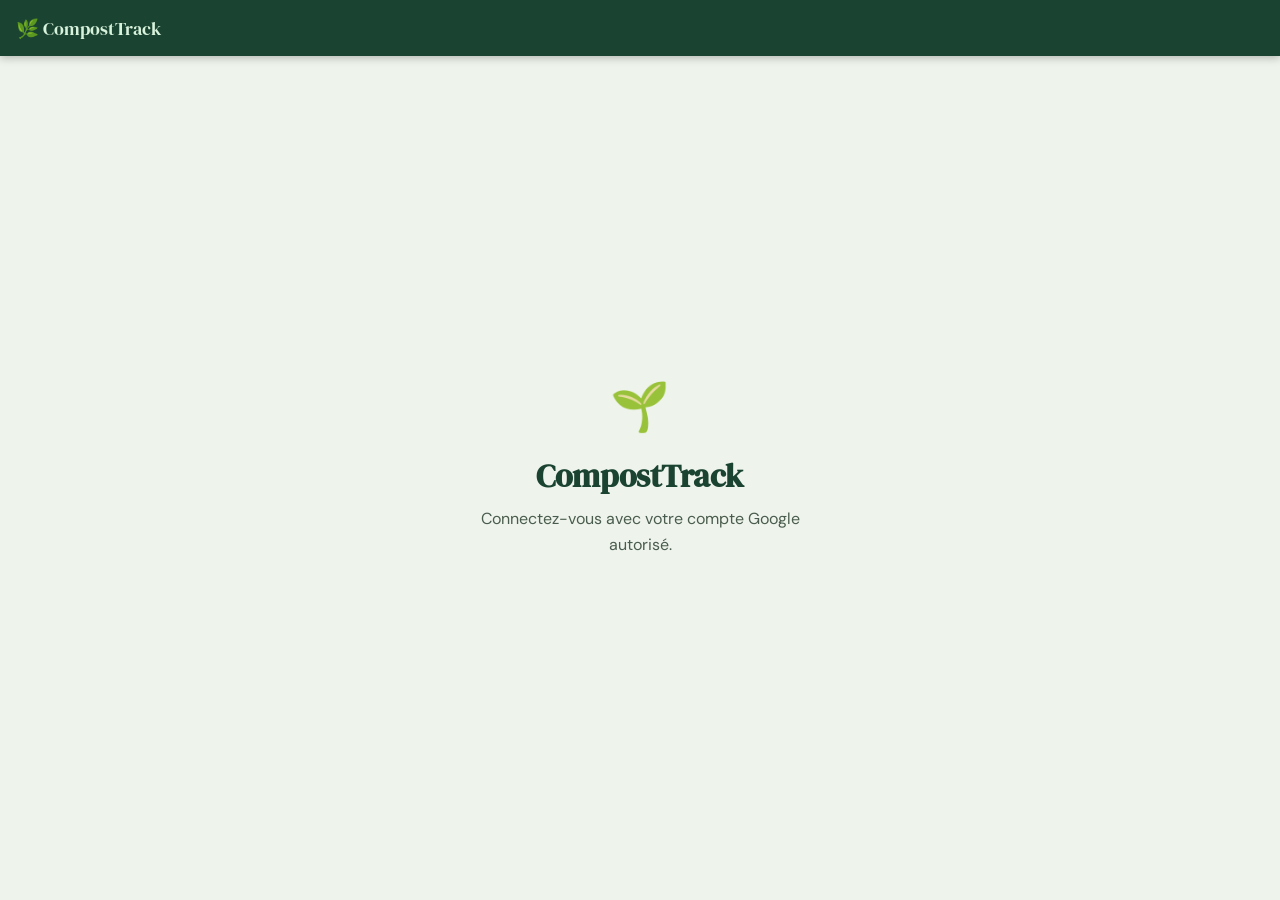
==== index.html @ 3b434475 "Add files via upload" ====
<!DOCTYPE html>
<html lang="fr">
<head>
  <meta charset="UTF-8">
  <meta name="viewport" content="width=device-width, initial-scale=1.0">
  <title>CompostTrack — Carte & Bacs</title>
  <meta name="description" content="Gestion des bacs de compostage — carte interactive">
  <meta name="theme-color" content="#1b4332">
  <link rel="preconnect" href="https://fonts.googleapis.com">
  <link href="https://fonts.googleapis.com/css2?family=DM+Sans:wght@400;600;700&family=DM+Serif+Display&display=swap" rel="stylesheet">
  <link rel="stylesheet" href="https://unpkg.com/leaflet@1.9.4/dist/leaflet.css">
  <link rel="stylesheet" href="css/style.css">
</head>
<body>

<!-- ═══════════════ HEADER ═══════════════════════════════════════════════════ -->
<header class="header">
  <div class="header__logo">🌿 CompostTrack</div>
  <nav class="header__nav" id="main-nav" style="display:none">
    <a href="index.html" class="active">Carte & Bacs</a>
    <a href="stats.html">Statistiques</a>
  </nav>
  <div id="auth-login" style="display:flex">
    <div id="google-signin-btn"></div>
  </div>
  <div id="auth-user" style="display:none" class="header__user">
    <img id="user-avatar" class="header__avatar" src="" alt="Avatar" style="display:none">
    <span id="user-name" class="header__username"></span>
    <button class="header__logout" onclick="Auth.logout()">Déconnexion</button>
  </div>
</header>

<!-- Écran de connexion -->
<div id="auth-screen" class="auth-screen">
  <div class="auth-screen__icon">🌱</div>
  <h1 class="auth-screen__title">CompostTrack</h1>
  <p class="auth-screen__subtitle">Connectez-vous avec votre compte Google autorisé.</p>
  <div id="google-signin-btn-center" style="margin-top:1.5rem"></div>
</div>

<!-- Contenu principal -->
<div id="app-content" style="display:none">

<!-- ═══════════════ CARTE ════════════════════════════════════════════════════ -->
<div class="relative">
  <div id="map" role="main" aria-label="Carte des bacs de compostage"></div>

  <!-- Boutons flottants superposés à la carte -->
  <div class="map-controls">
    <button class="map-btn map-btn--primary" onclick="Forms.openAddBacForm()">+ Nouveau bac</button>
    <button class="map-btn" onclick="Forms.openReleveForm(null)">📋 Relevé</button>
  </div>
</div>

<!-- ═══════════════ TABLEAU ══════════════════════════════════════════════════ -->
<section class="main-section">
  <div class="section-header">
    <h2 class="section-title">📦 Tous les bacs</h2>
    <div class="section-actions">
      <input type="search" class="table-filter__input" placeholder="🔍 Filtrer…"
             aria-label="Filtrer le tableau" oninput="TableModule.setFiltre(this.value)">
      <!-- Bouton export Excel -->
      <button class="btn btn--export" onclick="ExportModule.openExportModal()">
        📥 Exporter Excel
      </button>
    </div>
  </div>

  <div class="table-wrapper">
    <table class="table" role="grid" aria-label="Tableau des bacs de compostage">
      <thead id="table-head"></thead>
      <tbody id="table-body">
        <tr><td colspan="13" class="table__loading"><span class="spinner"></span> Chargement…</td></tr>
      </tbody>
    </table>
  </div>
</section>


<!-- ═══════════════ MODALE — Nouveau / Modifier bac ══════════════════════════ -->
<div id="modal-bac" class="modal" role="dialog" aria-modal="true" aria-labelledby="modal-bac-title">
  <div class="modal__box">
    <div class="modal__header">
      <h2 class="modal__title" id="modal-bac-title">Nouveau bac</h2>
      <button class="modal__close" data-close-modal="modal-bac" aria-label="Fermer">×</button>
    </div>
    <form id="form-bac" novalidate>
      <div class="form__group">
        <label class="form__label" for="bac-nom">Nom du site de compostage *</label>
        <input type="text" id="bac-nom" name="nom" class="form__input" placeholder="Ex : Jardin des Lilas" required>
      </div>
      <div class="form__group">
        <label class="form__label">Coordonnées GPS *</label>
        <div class="form__row">
          <input type="number" name="lat" class="form__input" placeholder="Latitude"  step="0.000001" required>
          <input type="number" name="lng" class="form__input" placeholder="Longitude" step="0.000001" required>
        </div>
        <button type="button" id="btn-gps" class="btn btn--secondary" style="margin-top:.5rem;width:100%">
          📍 Utiliser ma position
        </button>
      </div>
      <div class="form__actions">
        <button type="button" class="btn btn--secondary" data-close-modal="modal-bac">Annuler</button>
        <button type="submit" class="btn btn--primary">Enregistrer</button>
      </div>
    </form>
  </div>
</div>


<!-- ═══════════════ MODALE — Nouveau relevé ══════════════════════════════════ -->
<div id="modal-releve" class="modal" role="dialog" aria-modal="true" aria-labelledby="modal-releve-title">
  <div class="modal__box">
    <div class="modal__header">
      <h2 class="modal__title" id="modal-releve-title">Nouveau relevé</h2>
      <button class="modal__close" data-close-modal="modal-releve" aria-label="Fermer">×</button>
    </div>
    <form id="form-releve" novalidate>

      <div class="form__group">
        <label class="form__label" for="releve-date">Date *</label>
        <input type="date" id="releve-date" name="releve-date" class="form__input" required>
      </div>

      <div class="form__group">
        <label class="form__label" for="releve-bac">Site de compostage *</label>
        <select id="releve-bac" name="releve-bac" class="form__select" required></select>
      </div>

      <div class="form__row">
        <div class="form__group">
          <label class="form__label" for="releve-agent">Agent *</label>
          <select id="releve-agent" name="releve-agent" class="form__select" required></select>
        </div>
        <div class="form__group">
          <label class="form__label" for="releve-type">Type de relevé *</label>
          <select id="releve-type" name="releve-type" class="form__select" required></select>
        </div>
      </div>

      <div class="form__group">
        <label class="form__label" for="releve-temp">Température (°C)</label>
        <input type="number" id="releve-temp" name="releve-temp" class="form__input"
               placeholder="Ex : 42" min="-10" max="85" step="0.1">
      </div>

      <div class="form__group">
        <label class="form__label">Hauteur bac d'apport</label>
        <div class="range-wrapper">
          <input type="range" id="releve-apport" name="releve-apport" class="form__range"
                 min="0" max="100" step="10" value="50"
                 oninput="document.getElementById('val-apport').textContent=this.value+'%'">
          <span class="range-value" id="val-apport">50%</span>
        </div>
      </div>

      <div class="form__group">
        <label class="form__label">Hauteur bac broyat</label>
        <div class="range-wrapper">
          <input type="range" id="releve-broyat" name="releve-broyat" class="form__range"
                 min="0" max="100" step="10" value="50"
                 oninput="document.getElementById('val-broyat').textContent=this.value+'%'">
          <span class="range-value" id="val-broyat">50%</span>
        </div>
      </div>

      <div class="form__row">
        <div class="form__group">
          <label class="form__label" for="releve-hygro">Hygrométrie</label>
          <select id="releve-hygro" name="releve-hygro" class="form__select">
            <option value="">—</option>
            <option>Humide</option>
            <option>Trop humide</option>
            <option>Sec</option>
            <option>Trop sec</option>
          </select>
        </div>
        <div class="form__group">
          <label class="form__label" for="releve-qualite-apports">Qualité des apports</label>
          <select id="releve-qualite-apports" name="releve-qualite-apports" class="form__select">
            <option value="">—</option>
            <option>Très bon</option>
            <option>Bon</option>
            <option>Moyen</option>
            <option>Faible</option>
          </select>
        </div>
      </div>

      <div class="form__group">
        <label class="form__label">Problèmes constatés</label>
        <div id="releve-problemes" class="checkbox-group"></div>
      </div>

      <div class="form__group">
        <label class="form__label">Opérations réalisées</label>
        <div id="releve-operations" class="checkbox-group"></div>
        <input type="text" id="releve-operations-autre" name="releve-operations-autre"
               class="form__input form__input--autre" placeholder="Préciser l'opération…">
      </div>

      <div class="form__group">
        <label class="form__label">Actions à planifier</label>
        <div id="releve-actions-planif" class="checkbox-group"></div>
        <input type="text" id="releve-actions-autre" name="releve-actions-autre"
               class="form__input form__input--autre" placeholder="Préciser l'action…">
      </div>

      <div class="form__group">
        <label class="form__label">Qualité du compostage</label>
        <div class="star-rating" role="group" aria-label="Note de qualité">
          <input type="radio" id="star5" name="releve-etoiles" value="5"><label for="star5" title="5 étoiles">★</label>
          <input type="radio" id="star4" name="releve-etoiles" value="4"><label for="star4" title="4 étoiles">★</label>
          <input type="radio" id="star3" name="releve-etoiles" value="3"><label for="star3" title="3 étoiles">★</label>
          <input type="radio" id="star2" name="releve-etoiles" value="2"><label for="star2" title="2 étoiles">★</label>
          <input type="radio" id="star1" name="releve-etoiles" value="1"><label for="star1" title="1 étoile" >★</label>
        </div>
      </div>

      <div class="form__actions">
        <button type="button" class="btn btn--secondary" data-close-modal="modal-releve">Annuler</button>
        <button type="submit" class="btn btn--primary">Enregistrer le relevé</button>
      </div>
    </form>
  </div>
</div>


<!-- ═══════════════ MODALE — Export Excel ════════════════════════════════════ -->
<div id="modal-export" class="modal" role="dialog" aria-modal="true" aria-labelledby="modal-export-title">
  <div class="modal__box">
    <div class="modal__header">
      <h2 class="modal__title" id="modal-export-title">📥 Exporter les relevés</h2>
      <button class="modal__close" data-close-modal="modal-export" aria-label="Fermer">×</button>
    </div>

    <p class="export-info">
      L'export génère un fichier <strong>.xlsx</strong> téléchargeable directement.
      Il contient toutes les informations du bac, du relevé, les problèmes,
      opérations et la note qualité.
    </p>

    <!-- Filtre dates -->
    <p class="export-section-title">📅 Période</p>
    <div class="form__row" style="margin-bottom:.95rem">
      <div class="form__group">
        <label class="form__label" for="export-date-debut">Du</label>
        <input type="date" id="export-date-debut" class="form__input">
      </div>
      <div class="form__group">
        <label class="form__label" for="export-date-fin">Au</label>
        <input type="date" id="export-date-fin" class="form__input">
      </div>
    </div>

    <!-- Filtre sites -->
    <p class="export-section-title">🏡 Sites à inclure</p>
    <div id="export-sites" class="checkbox-group" style="margin-bottom:1rem">
      <em style="color:var(--texte-doux);font-size:.85rem">Chargement…</em>
    </div>

    <div class="form__actions">
      <button class="btn btn--secondary" data-close-modal="modal-export">Annuler</button>
      <button id="btn-export-go" class="btn btn--export" onclick="ExportModule.runExport()">
        📥 Télécharger Excel
      </button>
    </div>
  </div>
</div>


</div><!-- /#app-content -->

<!-- ═══════════════ SCRIPTS ═══════════════════════════════════════════════════ -->
<!-- Google Identity Services -->
<script src="https://accounts.google.com/gsi/client" async defer></script>
<script src="https://unpkg.com/leaflet@1.9.4/dist/leaflet.js"></script>
<!-- SheetJS pour la génération Excel côté navigateur -->
<script src="https://cdn.sheetjs.com/xlsx-0.20.1/package/dist/xlsx.full.min.js"></script>

<script src="js/config.js"></script>
<script src="js/auth.js"></script>
<script src="js/utils.js"></script>
<script src="js/api.js"></script>
<script src="js/map.js"></script>
<script src="js/table.js"></script>
<script src="js/forms.js"></script>
<script src="js/export.js"></script>

<script>
  /** Point d'entrée — initialisation au chargement de la page */
  window.addEventListener("load", () => {
    Auth.init();

    // Rendu d'un second bouton centré sur l'écran d'accueil
    google.accounts.id.renderButton(
      document.getElementById("google-signin-btn-center"),
      { theme: "filled_green", size: "large", text: "signin_with", locale: "fr" }
    );

    Auth.onLogin(async (user) => {
      // Affiche la nav et masque l'écran de connexion
      document.getElementById("main-nav").style.display = "flex";
      document.getElementById("auth-screen").style.display = "none";

      try {
        MapModule.init();
        await Promise.all([
          MapModule.loadBacs(),
          TableModule.load(),
          Forms.init(),
        ]);
      } catch (err) {
        console.error("Erreur de chargement :", err);
        const tbody = document.getElementById("table-body");
        if (tbody) tbody.innerHTML = `<tr><td colspan="13" class="table__empty">
          ⚠️ Impossible de charger les données. Vérifiez l'URL Apps Script dans js/config.js
        </td></tr>`;
      }
    });
  });
</script>

</body>
</html>
---- css/style.css ----
/**
 * style.css — Feuille de style principale CompostTrack
 * ======================================================
 * Design : Utilitaire naturel — tons verts/terre, lisible sur terrain.
 * Approche : Mobile-first. Variables CSS. Composants réutilisables.
 * Police : DM Sans (corps) + DM Serif Display (titres)
 */

/* ── Variables ─────────────────────────────────────────────────────────────── */
:root {
  --vert-fonce:   #1b4332;
  --vert:         #2d6a4f;
  --vert-clair:   #52b788;
  --vert-pale:    #d8f3dc;
  --vert-fond:    #eef4ec;
  --terre:        #6b4226;
  --orange:       #e07b39;
  --bleu:         #3a7abf;
  --fond:         #f7f6f2;
  --blanc:        #ffffff;
  --texte:        #1c2b1e;
  --texte-doux:   #4a5c4d;
  --bord:         #cdd5c1;
  --danger:       #c0392b;

  --r:   8px;
  --rl:  14px;
  --sh:  0 2px 10px rgba(27,67,50,.10);
  --shl: 0 6px 24px rgba(27,67,50,.14);
  --tr:  180ms ease;

  --font-body:  'DM Sans', system-ui, sans-serif;
  --font-titre: 'DM Serif Display', Georgia, serif;
  --header-h:   56px;
}

/* ── Reset ──────────────────────────────────────────────────────────────────── */
*, *::before, *::after { box-sizing: border-box; margin: 0; padding: 0; }
html { font-size: 16px; -webkit-text-size-adjust: 100%; }
body { font-family: var(--font-body); color: var(--texte); background: var(--fond); min-height: 100vh; }
a    { color: var(--vert); text-decoration: none; }
button { cursor: pointer; font-family: inherit; }

/* ── Header ─────────────────────────────────────────────────────────────────── */
.header {
  position: sticky; top: 0; z-index: 1000;
  background: var(--vert-fonce); color: var(--blanc);
  height: var(--header-h);
  display: flex; align-items: center; justify-content: space-between;
  padding: 0 1rem;
  box-shadow: 0 2px 8px rgba(0,0,0,.25);
}
.header__logo {
  font-family: var(--font-titre); font-size: 1.15rem; color: var(--vert-pale);
  display: flex; align-items: center; gap: .4rem;
}
.header__nav { display: flex; gap: .2rem; }
.header__nav a {
  color: var(--vert-pale); padding: .35rem .7rem;
  border-radius: var(--r); font-size: .88rem;
  transition: background var(--tr);
}
.header__nav a:hover, .header__nav a.active { background: rgba(255,255,255,.15); }

/* ── Carte ──────────────────────────────────────────────────────────────────── */
#map { height: 55vh; min-height: 300px; width: 100%; background: var(--vert-fond); }

@media (min-width: 900px) { #map { height: 60vh; } }

.map-controls {
  position: absolute;
  top: calc(var(--header-h) + .75rem); right: .75rem;
  z-index: 500;
  display: flex; flex-direction: column; gap: .5rem;
}
@media (min-width: 900px) { .map-controls { flex-direction: row; } }

.map-btn {
  background: var(--blanc); border: 1px solid var(--bord);
  border-radius: var(--r); padding: .5rem .8rem;
  font-size: .85rem; box-shadow: var(--sh);
  transition: background var(--tr); white-space: nowrap;
}
.map-btn:hover { background: var(--vert-pale); }
.map-btn--primary { background: var(--vert); color: var(--blanc); border-color: var(--vert); }
.map-btn--primary:hover { background: var(--vert-fonce); }

/* Légende carte */
.map-legend {
  background: var(--blanc); border-radius: var(--r);
  padding: .55rem .75rem; box-shadow: var(--sh); font-size: .78rem; line-height: 2;
}
.map-legend__item { display: flex; align-items: center; gap: .4rem; }
.map-legend__dot  { width: 11px; height: 11px; border-radius: 50%; flex-shrink: 0; }

/* Popup carte */
.compost-popup .leaflet-popup-content-wrapper {
  border-radius: var(--rl); box-shadow: var(--shl); padding: 0; overflow: hidden;
}
.popup { padding: .9rem; min-width: 220px; }
.popup__title { font-family: var(--font-titre); font-size: 1.05rem; color: var(--vert-fonce); margin-bottom: .2rem; }
.popup__date  { font-size: .8rem; color: var(--texte-doux); margin-bottom: .65rem; }
.popup__empty { color: var(--texte-doux); font-size: .88rem; margin: .4rem 0; }
.popup__grid  {
  display: grid; grid-template-columns: auto auto;
  gap: .15rem .65rem; font-size: .83rem; margin-bottom: .65rem;
}
.popup__tags       { font-size: .78rem; margin-bottom: .5rem; }
.popup__tags--danger { color: var(--orange); }
.popup__actions    { display: flex; gap: .4rem; }
.popup__btn {
  flex: 1; background: var(--vert); color: var(--blanc);
  border: none; border-radius: var(--r); padding: .38rem .5rem; font-size: .8rem; text-align: center;
}
.popup__btn--secondary {
  background: var(--fond); color: var(--texte); border: 1px solid var(--bord);
}

/* ── Section principale ─────────────────────────────────────────────────────── */
.main-section { padding: 1rem; max-width: 1400px; margin: 0 auto; }

.section-header {
  display: flex; align-items: center; justify-content: space-between;
  margin: 1.2rem 0 .75rem; gap: .75rem; flex-wrap: wrap;
}
.section-title { font-family: var(--font-titre); font-size: 1.15rem; color: var(--vert-fonce); }

.section-actions { display: flex; gap: .5rem; flex-wrap: wrap; align-items: center; }

/* ── Tableau ─────────────────────────────────────────────────────────────────── */
.table-wrapper {
  overflow-x: auto; border-radius: var(--rl);
  box-shadow: var(--sh); background: var(--blanc); border: 1px solid var(--bord);
}
.table { width: 100%; border-collapse: collapse; font-size: .84rem; }

.table__th {
  background: var(--vert-fonce); color: var(--vert-pale);
  padding: .7rem .6rem; text-align: left; font-weight: 600;
  cursor: pointer; white-space: nowrap; user-select: none;
  transition: background var(--tr);
}
.table__th:hover       { background: var(--vert); }
.table__th--active     { background: var(--vert); }
.table__th--actions    { cursor: default; }
.table__th--actions:hover { background: var(--vert-fonce); }

.table__row:nth-child(even) { background: var(--fond); }
.table__row:hover            { background: var(--vert-pale); }

.table__td { padding: .55rem .6rem; border-bottom: 1px solid var(--bord); white-space: nowrap; }
.table__td--alerte-apport { color: var(--orange); font-weight: 700; }
.table__td--alerte-broyat { color: var(--bleu);   font-weight: 700; }
.table__td--actions { display: flex; gap: .25rem; padding: .35rem .6rem; }

.table__action-btn {
  background: none; border: none; padding: .3rem;
  border-radius: var(--r); font-size: .95rem; transition: background var(--tr);
}
.table__action-btn:hover        { background: var(--vert-pale); }
.table__action-btn--danger:hover { background: #fde8e8; }

.table__loading, .table__empty {
  padding: 2.5rem; text-align: center; color: var(--texte-doux);
}

/* Filtre tableau */
.table-filter__input {
  border: 1px solid var(--bord); border-radius: var(--r);
  padding: .4rem .75rem; font-size: .88rem; font-family: inherit;
  background: var(--blanc); width: 100%; max-width: 260px;
}

/* ── Boutons ─────────────────────────────────────────────────────────────────── */
.btn {
  display: inline-flex; align-items: center; gap: .35rem;
  border: none; border-radius: var(--r); padding: .48rem .95rem;
  font-family: inherit; font-size: .88rem; font-weight: 600;
  transition: background var(--tr), transform 80ms;
}
.btn:active   { transform: scale(.97); }
.btn--primary { background: var(--vert); color: var(--blanc); }
.btn--primary:hover { background: var(--vert-fonce); }
.btn--secondary { background: var(--blanc); color: var(--texte); border: 1px solid var(--bord); }
.btn--secondary:hover { background: var(--vert-pale); }
.btn--export { background: #1d6f42; color: var(--blanc); }   /* Vert Excel */
.btn--export:hover { background: #155232; }
.btn:disabled { opacity: .6; cursor: default; }

/* ── Modales ─────────────────────────────────────────────────────────────────── */
.modal {
  display: none; position: fixed; inset: 0;
  background: rgba(0,0,0,.45); z-index: 2000;
  align-items: flex-end; justify-content: center;
}
.modal--open { display: flex; }

@media (min-width: 600px) { .modal { align-items: center; } }

.modal__box {
  background: var(--blanc); border-radius: var(--rl) var(--rl) 0 0;
  width: 100%; max-width: 560px; max-height: 92vh;
  overflow-y: auto; padding: 1.2rem;
  animation: slideUp 240ms ease;
}
@media (min-width: 600px) { .modal__box { border-radius: var(--rl); } }

@keyframes slideUp {
  from { transform: translateY(36px); opacity: 0; }
  to   { transform: translateY(0);    opacity: 1; }
}

.modal__header { display: flex; align-items: center; justify-content: space-between; margin-bottom: 1.1rem; }
.modal__title  { font-family: var(--font-titre); font-size: 1.2rem; color: var(--vert-fonce); }
.modal__close  { background: none; border: none; font-size: 1.4rem; color: var(--texte-doux); padding: .2rem; }

/* ── Formulaires ────────────────────────────────────────────────────────────── */
.form__group   { margin-bottom: .95rem; }
.form__label   { display: block; font-size: .83rem; font-weight: 600; color: var(--texte-doux); margin-bottom: .3rem; }
.form__input, .form__select, .form__textarea {
  width: 100%; border: 1px solid var(--bord); border-radius: var(--r);
  padding: .52rem .72rem; font-family: inherit; font-size: .93rem;
  background: var(--blanc); transition: border-color var(--tr);
}
.form__input:focus, .form__select:focus, .form__textarea:focus {
  outline: none; border-color: var(--vert-clair);
  box-shadow: 0 0 0 3px rgba(82,183,136,.2);
}
.form__row     { display: grid; grid-template-columns: 1fr 1fr; gap: .75rem; }
.form__actions { display: flex; gap: .65rem; justify-content: flex-end; margin-top: 1.2rem; }

/* Range */
.range-wrapper { display: flex; align-items: center; gap: .75rem; }
.form__range   { flex: 1; accent-color: var(--vert); }
.range-value   { min-width: 44px; text-align: right; font-weight: 700; color: var(--vert); }

/* Checkboxes */
.checkbox-group { display: flex; flex-wrap: wrap; gap: .45rem; }
.checkbox-label { display: flex; align-items: center; gap: .35rem; font-size: .86rem; cursor: pointer; }
.checkbox-label input { accent-color: var(--vert); width: 15px; height: 15px; }

/* Champ "Autre" caché par défaut */
.form__input--autre { margin-top: .4rem; display: none; }

/* Étoiles */
.star-rating { display: flex; gap: .2rem; flex-direction: row-reverse; justify-content: flex-end; }
.star-rating input { display: none; }
.star-rating label { font-size: 1.75rem; color: #ccc; cursor: pointer; transition: color var(--tr); }
.star-rating label:hover,
.star-rating label:hover ~ label,
.star-rating input:checked ~ label { color: #f4a940; }

/* ── Modale Export ──────────────────────────────────────────────────────────── */
.export-info {
  background: var(--vert-fond); border-radius: var(--r);
  padding: .75rem; font-size: .83rem; color: var(--texte-doux);
  margin-bottom: 1rem; line-height: 1.55;
}
.export-section-title {
  font-weight: 700; color: var(--vert-fonce); font-size: .85rem;
  margin-bottom: .4rem; margin-top: .75rem;
}

/* ── Statistiques ───────────────────────────────────────────────────────────── */
.stats-page       { padding: 1rem; max-width: 1400px; margin: 0 auto; }
.stats-header     {
  display: flex; align-items: center; justify-content: space-between;
  flex-wrap: wrap; gap: .75rem; margin: 1rem 0 1.2rem;
}
.stats-page-title { font-family: var(--font-titre); font-size: 1.45rem; color: var(--vert-fonce); }

.stats-controls {
  background: var(--blanc); border: 1px solid var(--bord);
  border-radius: var(--rl); padding: .9rem; margin-bottom: 1.2rem;
  box-shadow: var(--sh);
}
.stats-controls__row { display: flex; align-items: center; gap: 1rem; flex-wrap: wrap; }
.stats-controls__title { font-weight: 700; color: var(--vert-fonce); font-size: .9rem; }

.stats-periode-select {
  border: 1px solid var(--bord); border-radius: var(--r);
  padding: .42rem .72rem; font-family: inherit; font-size: .88rem; background: var(--blanc);
}

.stats-sites-grid { display: flex; flex-wrap: wrap; gap: .45rem; margin-top: .5rem; }
.stats-site-label {
  display: flex; align-items: center; gap: .35rem; font-size: .85rem; cursor: pointer;
  background: var(--fond); border: 1px solid var(--bord);
  border-radius: 999px; padding: .28rem .72rem;
}
.stats-site-dot { width: 9px; height: 9px; border-radius: 50%; flex-shrink: 0; }

/* KPI */
.kpi-grid {
  display: grid; grid-template-columns: repeat(auto-fit, minmax(130px, 1fr));
  gap: .75rem; margin-bottom: 1.2rem;
}
.kpi-card {
  background: var(--blanc); border: 1px solid var(--bord);
  border-radius: var(--rl); padding: .9rem; text-align: center; box-shadow: var(--sh);
}
.kpi-card__value { font-family: var(--font-titre); font-size: 1.75rem; color: var(--vert); line-height: 1; margin-bottom: .2rem; }
.kpi-card__label { font-size: .75rem; color: var(--texte-doux); }

/* Grille graphiques */
.charts-grid { display: grid; grid-template-columns: 1fr; gap: 1.2rem; }
@media (min-width: 900px) { .charts-grid { grid-template-columns: 1fr 1fr; } }

.chart-card {
  background: var(--blanc); border: 1px solid var(--bord);
  border-radius: var(--rl); padding: 1rem; box-shadow: var(--sh);
}
.chart-card--full { grid-column: 1 / -1; }

/* ── Toast ──────────────────────────────────────────────────────────────────── */
.toast {
  position: fixed; bottom: 1.5rem; left: 50%;
  transform: translateX(-50%) translateY(2rem);
  background: var(--vert-fonce); color: var(--blanc);
  padding: .7rem 1.2rem; border-radius: 999px;
  font-size: .88rem; box-shadow: var(--shl);
  opacity: 0; transition: opacity .3s, transform .3s;
  z-index: 9999; white-space: nowrap;
}
.toast--visible { opacity: 1; transform: translateX(-50%) translateY(0); }
.toast--error   { background: var(--danger); }

/* ── Spinner ────────────────────────────────────────────────────────────────── */
.spinner {
  display: inline-block; width: 14px; height: 14px;
  border: 2px solid var(--bord); border-top-color: var(--vert);
  border-radius: 50%; animation: spin .7s linear infinite; margin-right: .4rem;
}
@keyframes spin { to { transform: rotate(360deg); } }

/* ── Authentification ────────────────────────────────────────────────────────── */
.header__user     { display: flex; align-items: center; gap: .5rem; }
.header__username { font-size: .82rem; color: var(--vert-pale); max-width: 140px;
                    overflow: hidden; text-overflow: ellipsis; white-space: nowrap; }
.header__avatar   { width: 28px; height: 28px; border-radius: 50%;
                    border: 2px solid var(--vert-clair); }
.header__logout   { background: transparent; border: 1px solid rgba(255,255,255,.3);
                    color: var(--vert-pale); padding: .25rem .6rem;
                    border-radius: var(--r); font-size: .78rem;
                    transition: background var(--tr); }
.header__logout:hover { background: rgba(255,255,255,.12); }

.auth-screen {
  min-height: calc(100vh - var(--header-h));
  display: flex; flex-direction: column;
  align-items: center; justify-content: center;
  padding: 2rem; text-align: center;
  background: var(--vert-fond);
}
.auth-screen__icon     { font-size: 3rem; margin-bottom: 1rem; }
.auth-screen__title    { font-family: var(--font-titre); font-size: 2rem;
                          color: var(--vert-fonce); margin-bottom: .5rem; }
.auth-screen__subtitle { color: var(--texte-doux); max-width: 360px; line-height: 1.6; }
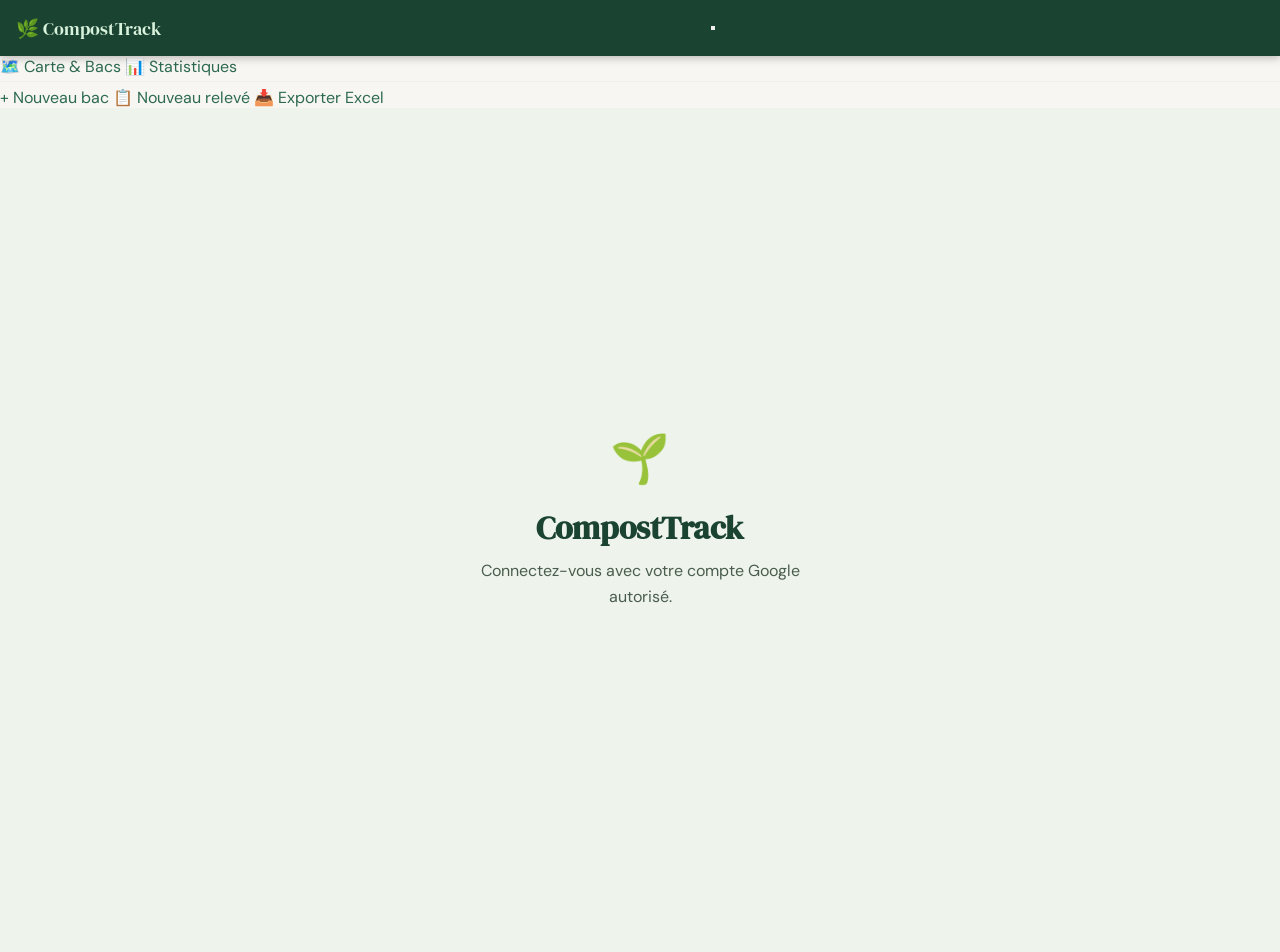
==== commit 52218cee: "Add mobile menu and update date input type" ====
--- a/index.html
+++ b/index.html
@@ -20,6 +20,12 @@
     <a href="index.html" class="active">Carte & Bacs</a>
     <a href="stats.html">Statistiques</a>
   </nav>
+  <!-- Hamburger visible uniquement sur mobile -->
+  <button class="hamburger" id="hamburger" aria-label="Menu" aria-expanded="false">
+    <span class="hamburger__bar"></span>
+    <span class="hamburger__bar"></span>
+    <span class="hamburger__bar"></span>
+  </button>
   <div id="auth-login" style="display:flex">
     <div id="google-signin-btn"></div>
   </div>
@@ -29,6 +35,16 @@
     <button class="header__logout" onclick="Auth.logout()">Déconnexion</button>
   </div>
 </header>
+
+<!-- Menu mobile déroulant -->
+<nav class="mobile-menu" id="mobile-menu" role="navigation">
+  <a href="index.html">🗺️ Carte & Bacs</a>
+  <a href="stats.html">📊 Statistiques</a>
+  <hr style="border-color:rgba(255,255,255,.1);margin:.25rem 0">
+  <a href="#" onclick="Forms.openAddBacForm();closeMobileMenu()">+ Nouveau bac</a>
+  <a href="#" onclick="Forms.openReleveForm(null);closeMobileMenu()">📋 Nouveau relevé</a>
+  <a href="#" onclick="ExportModule.openExportModal();closeMobileMenu()">📥 Exporter Excel</a>
+</nav>
 
 <!-- Écran de connexion -->
 <div id="auth-screen" class="auth-screen">
@@ -49,6 +65,32 @@
   <div class="map-controls">
     <button class="map-btn map-btn--primary" onclick="Forms.openAddBacForm()">+ Nouveau bac</button>
     <button class="map-btn" onclick="Forms.openReleveForm(null)">📋 Relevé</button>
+    <button class="map-btn" id="btn-filtre-alertes">Tous les bacs</button>
+  </div>
+</div>
+
+<!-- Bandeau alertes (desktop) -->
+<div id="alertes-bandeau" style="display:none"></div>
+
+<!-- FAB mobile — boutons flottants -->
+<div class="fab-container" id="fab-container">
+  <button class="fab" onclick="Forms.openReleveForm(null)">📋 Relevé</button>
+  <button class="fab fab--secondary" onclick="Forms.openAddBacForm()">+ Bac</button>
+  <button class="fab fab--secondary" id="fab-filtre">🔴 Alertes</button>
+  <button class="fab fab--secondary" id="fab-liste" onclick="toggleCardsView()">📦 Bacs</button>
+</div>
+
+<!-- Bottom sheet mobile — remplace les popups Leaflet -->
+<div class="bottom-sheet-overlay" id="bs-overlay" onclick="closeBottomSheet()"></div>
+<div class="bottom-sheet" id="bottom-sheet">
+  <div class="bottom-sheet__handle"></div>
+  <div id="bottom-sheet-content"></div>
+</div>
+
+<!-- Vue cards mobile — tableau adapté -->
+<div class="cards-view" id="cards-view">
+  <div id="cards-container">
+    <p style="color:var(--texte-doux);text-align:center;padding:2rem">Chargement…</p>
   </div>
 </div>
 
@@ -119,7 +161,7 @@
 
       <div class="form__group">
         <label class="form__label" for="releve-date">Date *</label>
-        <input type="date" id="releve-date" name="releve-date" class="form__input" required>
+        <input type="datetime-local" id="releve-date" name="releve-date" class="form__input" required>
       </div>
 
       <div class="form__group">
@@ -289,6 +331,9 @@
 
 <script>
   /** Point d'entrée — initialisation au chargement de la page */
+  // Fermeture des modales dès le chargement, sans attendre l'auth
+  initModalClose();
+
   window.addEventListener("load", () => {
     Auth.init();
 
@@ -299,11 +344,13 @@
     );
 
     Auth.onLogin(async (user) => {
-      // Affiche la nav et masque l'écran de connexion
       document.getElementById("main-nav").style.display = "flex";
       document.getElementById("auth-screen").style.display = "none";
 
       try {
+        // Charge les seuils en premier — ils sont utilisés par map.js et table.js
+        await initSeuils();
+
         MapModule.init();
         await Promise.all([
           MapModule.loadBacs(),
--- a/css/style.css
+++ b/css/style.css
@@ -356,3 +356,167 @@
 .auth-screen__title    { font-family: var(--font-titre); font-size: 2rem;
                           color: var(--vert-fonce); margin-bottom: .5rem; }
 .auth-screen__subtitle { color: var(--texte-doux); max-width: 360px; line-height: 1.6; }
+
+/* ── Tableau expandable — master/detail ─────────────────────────────────────── */
+
+/* Colonne expand (chevron + compteur) */
+.table__th--expand  { width: 52px; cursor: default !important; }
+.table__td--expand  { width: 52px; text-align: center; padding: .3rem; }
+
+.table__expand-btn {
+  background: var(--vert-fond); border: 1px solid var(--bord);
+  border-radius: var(--r); padding: .25rem .4rem;
+  font-size: .75rem; cursor: pointer; display: inline-flex;
+  align-items: center; gap: .2rem;
+  transition: background var(--tr), transform var(--tr);
+  color: var(--vert);
+}
+.table__expand-btn:hover          { background: var(--vert-pale); }
+.table__expand-btn--open          { background: var(--vert-pale); border-color: var(--vert-clair); }
+.table__nb-releves                { font-weight: 700; font-size: .78rem; }
+.table__no-releve                 { color: var(--bord); font-size: .85rem; }
+
+/* Ligne principale en état ouvert */
+.table__row--main                 { transition: background var(--tr); }
+.table__row--expanded             { background: var(--vert-pale) !important; }
+.table__row--expanded:hover       { background: var(--vert-pale) !important; }
+
+/* Ligne de détail */
+.table__row--detail               { background: var(--fond); }
+.table__td--detail                { padding: 0; border-bottom: 2px solid var(--vert-clair); }
+
+/* Wrapper du sous-tableau */
+.detail__wrapper {
+  padding: .75rem 1rem;
+  border-left: 3px solid var(--vert-clair);
+  margin: .25rem .5rem;
+  border-radius: 0 var(--r) var(--r) 0;
+  background: var(--blanc);
+}
+
+.detail__header {
+  font-size: .82rem; color: var(--texte-doux);
+  margin-bottom: .6rem;
+  display: flex; align-items: center; gap: .5rem; flex-wrap: wrap;
+}
+.detail__count {
+  background: var(--vert-pale); color: var(--vert-fonce);
+  border-radius: 999px; padding: .1rem .5rem; font-size: .75rem; font-weight: 700;
+}
+
+/* Scroll horizontal du sous-tableau sur mobile */
+.detail__scroll   { overflow-x: auto; }
+
+.detail__table    { width: 100%; border-collapse: collapse; font-size: .8rem; }
+
+.detail__th {
+  background: var(--vert-fond); color: var(--texte-doux);
+  padding: .4rem .5rem; text-align: left; font-weight: 600;
+  white-space: nowrap; border-bottom: 1px solid var(--bord);
+}
+
+.detail__td {
+  padding: .4rem .5rem; border-bottom: 1px solid var(--vert-fond);
+  white-space: nowrap; color: var(--texte);
+}
+
+.detail__td--index {
+  width: 52px; text-align: center;
+  color: var(--texte-doux); font-size: .75rem;
+}
+
+/* Première ligne = dernier relevé */
+.detail__row--latest .detail__td { background: rgba(82,183,136,.08); }
+
+.detail__badge {
+  background: var(--vert); color: var(--blanc);
+  border-radius: 999px; padding: .1rem .45rem;
+  font-size: .7rem; font-weight: 700; white-space: nowrap;
+}
+
+.detail__row:last-child .detail__td { border-bottom: none; }
+
+/* ── Alertes carte ───────────────────────────────────────────────────────────── */
+
+/* Badge header */
+.alerte-badge {
+  display: flex; align-items: center; gap: .3rem;
+  background: #c0392b; color: #fff;
+  border-radius: 999px; padding: .25rem .75rem;
+  font-size: .82rem; animation: badgePulse 2s ease-in-out infinite;
+  white-space: nowrap;
+}
+.alerte-badge strong { font-size: 1rem; }
+
+@keyframes badgePulse {
+  0%, 100% { box-shadow: 0 0 0 0 rgba(192,57,43,.5); }
+  50%       { box-shadow: 0 0 0 6px rgba(192,57,43,0); }
+}
+
+/* Bouton filtre actif */
+.map-btn--active {
+  background: #c0392b !important;
+  color: #fff !important;
+  border-color: #c0392b !important;
+}
+
+/* Légende — point animé pour les alertes */
+.map-legend__dot--pulse {
+  animation: legendPulse 1.6s ease-in-out infinite;
+}
+@keyframes legendPulse {
+  0%, 100% { transform: scale(1);   opacity: 1; }
+  50%       { transform: scale(1.4); opacity: .8; }
+}
+
+/* Popup — bannière d'alerte */
+.popup__alerte {
+  border-radius: var(--r); padding: .3rem .6rem;
+  font-size: .8rem; font-weight: 700; margin-bottom: .5rem;
+  text-align: center;
+}
+.popup__alerte--apport  { background: #fde8d8; color: #c05a10; }
+.popup__alerte--broyat  { background: #d8eaf8; color: #1a5a8a; }
+.popup__alerte--urgence { background: #fde; color: #c0392b; }
+
+/* Valeur en alerte dans le popup */
+.popup__val--alerte { color: #c0392b; font-weight: 800; }
+
+/* ── Bandeau récapitulatif alertes ──────────────────────────────────────────── */
+#alertes-bandeau {
+  background: #fff8f0;
+  border-top: 3px solid var(--orange);
+  padding: .65rem 1rem;
+}
+
+.bandeau__titre {
+  font-size: .88rem; color: var(--texte-doux);
+  margin-bottom: .5rem;
+}
+
+.bandeau__liste {
+  display: flex; flex-wrap: wrap; gap: .4rem;
+}
+
+.bandeau__item {
+  display: inline-flex; align-items: center; gap: .4rem;
+  background: var(--blanc); border: 1px solid var(--bord);
+  border-radius: 999px; padding: .3rem .75rem;
+  font-size: .82rem; cursor: pointer; font-family: inherit;
+  transition: background var(--tr), box-shadow var(--tr);
+}
+.bandeau__item:hover {
+  background: var(--vert-pale);
+  box-shadow: var(--sh);
+}
+
+.bandeau__dot {
+  width: 9px; height: 9px; border-radius: 50%; flex-shrink: 0;
+  animation: legendPulse 1.6s ease-in-out infinite;
+}
+
+.bandeau__nom    { font-weight: 600; color: var(--texte); }
+.bandeau__detail { color: var(--texte-doux); font-size: .78rem; }
+
+/* Supprime le style urgence (plus utilisé) */
+.popup__alerte--urgence { display: none; }
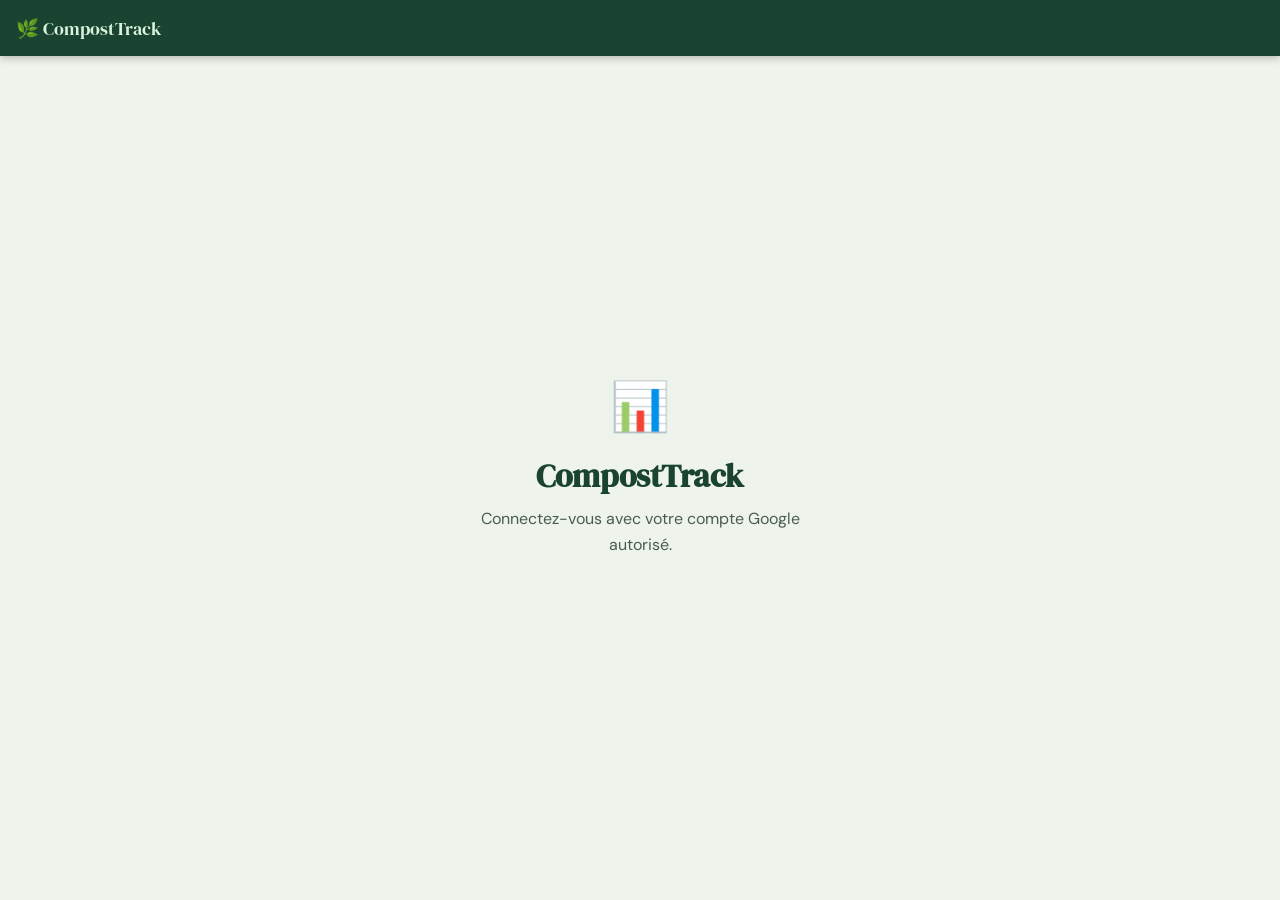
==== commit 4e64a113: "Remove mobile specific code Updated the title and navigation links to reflect statistics instead of " ====
--- a/index.html
+++ b/index.html
@@ -3,29 +3,21 @@
 <head>
   <meta charset="UTF-8">
   <meta name="viewport" content="width=device-width, initial-scale=1.0">
-  <title>CompostTrack — Carte & Bacs</title>
-  <meta name="description" content="Gestion des bacs de compostage — carte interactive">
+  <title>CompostTrack — Statistiques</title>
   <meta name="theme-color" content="#1b4332">
   <link rel="preconnect" href="https://fonts.googleapis.com">
   <link href="https://fonts.googleapis.com/css2?family=DM+Sans:wght@400;600;700&family=DM+Serif+Display&display=swap" rel="stylesheet">
-  <link rel="stylesheet" href="https://unpkg.com/leaflet@1.9.4/dist/leaflet.css">
   <link rel="stylesheet" href="css/style.css">
 </head>
 <body>
 
-<!-- ═══════════════ HEADER ═══════════════════════════════════════════════════ -->
+<!-- HEADER -->
 <header class="header">
   <div class="header__logo">🌿 CompostTrack</div>
   <nav class="header__nav" id="main-nav" style="display:none">
-    <a href="index.html" class="active">Carte & Bacs</a>
-    <a href="stats.html">Statistiques</a>
+    <a href="index.html">Carte & Bacs</a>
+    <a href="stats.html" class="active">Statistiques</a>
   </nav>
-  <!-- Hamburger visible uniquement sur mobile -->
-  <button class="hamburger" id="hamburger" aria-label="Menu" aria-expanded="false">
-    <span class="hamburger__bar"></span>
-    <span class="hamburger__bar"></span>
-    <span class="hamburger__bar"></span>
-  </button>
   <div id="auth-login" style="display:flex">
     <div id="google-signin-btn"></div>
   </div>
@@ -36,19 +28,9 @@
   </div>
 </header>
 
-<!-- Menu mobile déroulant -->
-<nav class="mobile-menu" id="mobile-menu" role="navigation">
-  <a href="index.html">🗺️ Carte & Bacs</a>
-  <a href="stats.html">📊 Statistiques</a>
-  <hr style="border-color:rgba(255,255,255,.1);margin:.25rem 0">
-  <a href="#" onclick="Forms.openAddBacForm();closeMobileMenu()">+ Nouveau bac</a>
-  <a href="#" onclick="Forms.openReleveForm(null);closeMobileMenu()">📋 Nouveau relevé</a>
-  <a href="#" onclick="ExportModule.openExportModal();closeMobileMenu()">📥 Exporter Excel</a>
-</nav>
-
 <!-- Écran de connexion -->
 <div id="auth-screen" class="auth-screen">
-  <div class="auth-screen__icon">🌱</div>
+  <div class="auth-screen__icon">📊</div>
   <h1 class="auth-screen__title">CompostTrack</h1>
   <p class="auth-screen__subtitle">Connectez-vous avec votre compte Google autorisé.</p>
   <div id="google-signin-btn-center" style="margin-top:1.5rem"></div>
@@ -56,313 +38,114 @@
 
 <!-- Contenu principal -->
 <div id="app-content" style="display:none">
+<div class="stats-page">
 
-<!-- ═══════════════ CARTE ════════════════════════════════════════════════════ -->
-<div class="relative">
-  <div id="map" role="main" aria-label="Carte des bacs de compostage"></div>
-
-  <!-- Boutons flottants superposés à la carte -->
-  <div class="map-controls">
-    <button class="map-btn map-btn--primary" onclick="Forms.openAddBacForm()">+ Nouveau bac</button>
-    <button class="map-btn" onclick="Forms.openReleveForm(null)">📋 Relevé</button>
-    <button class="map-btn" id="btn-filtre-alertes">Tous les bacs</button>
-  </div>
-</div>
-
-<!-- Bandeau alertes (desktop) -->
-<div id="alertes-bandeau" style="display:none"></div>
-
-<!-- FAB mobile — boutons flottants -->
-<div class="fab-container" id="fab-container">
-  <button class="fab" onclick="Forms.openReleveForm(null)">📋 Relevé</button>
-  <button class="fab fab--secondary" onclick="Forms.openAddBacForm()">+ Bac</button>
-  <button class="fab fab--secondary" id="fab-filtre">🔴 Alertes</button>
-  <button class="fab fab--secondary" id="fab-liste" onclick="toggleCardsView()">📦 Bacs</button>
-</div>
-
-<!-- Bottom sheet mobile — remplace les popups Leaflet -->
-<div class="bottom-sheet-overlay" id="bs-overlay" onclick="closeBottomSheet()"></div>
-<div class="bottom-sheet" id="bottom-sheet">
-  <div class="bottom-sheet__handle"></div>
-  <div id="bottom-sheet-content"></div>
-</div>
-
-<!-- Vue cards mobile — tableau adapté -->
-<div class="cards-view" id="cards-view">
-  <div id="cards-container">
-    <p style="color:var(--texte-doux);text-align:center;padding:2rem">Chargement…</p>
-  </div>
-</div>
-
-<!-- ═══════════════ TABLEAU ══════════════════════════════════════════════════ -->
-<section class="main-section">
-  <div class="section-header">
-    <h2 class="section-title">📦 Tous les bacs</h2>
-    <div class="section-actions">
-      <input type="search" class="table-filter__input" placeholder="🔍 Filtrer…"
-             aria-label="Filtrer le tableau" oninput="TableModule.setFiltre(this.value)">
-      <!-- Bouton export Excel -->
-      <button class="btn btn--export" onclick="ExportModule.openExportModal()">
-        📥 Exporter Excel
-      </button>
+  <div class="stats-header">
+    <h1 class="stats-page-title">📊 Statistiques</h1>
+    <div style="display:flex;gap:.5rem;align-items:center;flex-wrap:wrap">
+      <select id="stats-periode" class="stats-periode-select">
+        <option value="semaine">Par semaine</option>
+        <option value="mois" selected>Par mois</option>
+        <option value="annee">Par année</option>
+      </select>
+      <button class="btn btn--export" onclick="ExportModule.openExportModal()">📥 Excel</button>
     </div>
   </div>
 
-  <div class="table-wrapper">
-    <table class="table" role="grid" aria-label="Tableau des bacs de compostage">
-      <thead id="table-head"></thead>
-      <tbody id="table-body">
-        <tr><td colspan="13" class="table__loading"><span class="spinner"></span> Chargement…</td></tr>
-      </tbody>
-    </table>
+  <!-- KPI -->
+  <div class="kpi-grid">
+    <div class="kpi-card"><div class="kpi-card__value" id="kpi-total-bacs">—</div><div class="kpi-card__label">Bacs</div></div>
+    <div class="kpi-card"><div class="kpi-card__value" id="kpi-total-releves">—</div><div class="kpi-card__label">Relevés</div></div>
+    <div class="kpi-card"><div class="kpi-card__value" id="kpi-moy-apport">—</div><div class="kpi-card__label">Apport moy.</div></div>
+    <div class="kpi-card"><div class="kpi-card__value" id="kpi-moy-broyat">—</div><div class="kpi-card__label">Broyat moy.</div></div>
+    <div class="kpi-card"><div class="kpi-card__value" id="kpi-moy-temp">—</div><div class="kpi-card__label">Temp. moy.</div></div>
+    <div class="kpi-card"><div class="kpi-card__value" id="kpi-moy-qualite">—</div><div class="kpi-card__label">Note moy.</div></div>
   </div>
-</section>
+
+  <!-- Filtre sites -->
+  <div class="stats-controls">
+    <div class="stats-controls__title">Sites affichés</div>
+    <div id="stats-sites" class="stats-sites-grid"></div>
+  </div>
+
+  <!-- Graphiques -->
+  <div class="charts-grid">
+    <div class="chart-card chart-card--full"><canvas id="chart-remplissage"></canvas></div>
+    <div class="chart-card"><canvas id="chart-temperature"></canvas></div>
+    <div class="chart-card"><canvas id="chart-qualite"></canvas></div>
+    <div class="chart-card"><canvas id="chart-problemes"></canvas></div>
+    <div class="chart-card"><canvas id="chart-activite"></canvas></div>
+  </div>
+
+</div>
+</div><!-- /#app-content -->
 
 
-<!-- ═══════════════ MODALE — Nouveau / Modifier bac ══════════════════════════ -->
-<div id="modal-bac" class="modal" role="dialog" aria-modal="true" aria-labelledby="modal-bac-title">
+<!-- MODALE Export -->
+<div id="modal-export" class="modal" role="dialog" aria-modal="true">
   <div class="modal__box">
     <div class="modal__header">
-      <h2 class="modal__title" id="modal-bac-title">Nouveau bac</h2>
-      <button class="modal__close" data-close-modal="modal-bac" aria-label="Fermer">×</button>
+      <h2 class="modal__title">📥 Exporter les relevés</h2>
+      <button class="modal__close" data-close-modal="modal-export">×</button>
     </div>
-    <form id="form-bac" novalidate>
-      <div class="form__group">
-        <label class="form__label" for="bac-nom">Nom du site de compostage *</label>
-        <input type="text" id="bac-nom" name="nom" class="form__input" placeholder="Ex : Jardin des Lilas" required>
-      </div>
-      <div class="form__group">
-        <label class="form__label">Coordonnées GPS *</label>
-        <div class="form__row">
-          <input type="number" name="lat" class="form__input" placeholder="Latitude"  step="0.000001" required>
-          <input type="number" name="lng" class="form__input" placeholder="Longitude" step="0.000001" required>
-        </div>
-        <button type="button" id="btn-gps" class="btn btn--secondary" style="margin-top:.5rem;width:100%">
-          📍 Utiliser ma position
-        </button>
-      </div>
-      <div class="form__actions">
-        <button type="button" class="btn btn--secondary" data-close-modal="modal-bac">Annuler</button>
-        <button type="submit" class="btn btn--primary">Enregistrer</button>
-      </div>
-    </form>
-  </div>
-</div>
-
-
-<!-- ═══════════════ MODALE — Nouveau relevé ══════════════════════════════════ -->
-<div id="modal-releve" class="modal" role="dialog" aria-modal="true" aria-labelledby="modal-releve-title">
-  <div class="modal__box">
-    <div class="modal__header">
-      <h2 class="modal__title" id="modal-releve-title">Nouveau relevé</h2>
-      <button class="modal__close" data-close-modal="modal-releve" aria-label="Fermer">×</button>
-    </div>
-    <form id="form-releve" novalidate>
-
-      <div class="form__group">
-        <label class="form__label" for="releve-date">Date *</label>
-        <input type="datetime-local" id="releve-date" name="releve-date" class="form__input" required>
-      </div>
-
-      <div class="form__group">
-        <label class="form__label" for="releve-bac">Site de compostage *</label>
-        <select id="releve-bac" name="releve-bac" class="form__select" required></select>
-      </div>
-
-      <div class="form__row">
-        <div class="form__group">
-          <label class="form__label" for="releve-agent">Agent *</label>
-          <select id="releve-agent" name="releve-agent" class="form__select" required></select>
-        </div>
-        <div class="form__group">
-          <label class="form__label" for="releve-type">Type de relevé *</label>
-          <select id="releve-type" name="releve-type" class="form__select" required></select>
-        </div>
-      </div>
-
-      <div class="form__group">
-        <label class="form__label" for="releve-temp">Température (°C)</label>
-        <input type="number" id="releve-temp" name="releve-temp" class="form__input"
-               placeholder="Ex : 42" min="-10" max="85" step="0.1">
-      </div>
-
-      <div class="form__group">
-        <label class="form__label">Hauteur bac d'apport</label>
-        <div class="range-wrapper">
-          <input type="range" id="releve-apport" name="releve-apport" class="form__range"
-                 min="0" max="100" step="10" value="50"
-                 oninput="document.getElementById('val-apport').textContent=this.value+'%'">
-          <span class="range-value" id="val-apport">50%</span>
-        </div>
-      </div>
-
-      <div class="form__group">
-        <label class="form__label">Hauteur bac broyat</label>
-        <div class="range-wrapper">
-          <input type="range" id="releve-broyat" name="releve-broyat" class="form__range"
-                 min="0" max="100" step="10" value="50"
-                 oninput="document.getElementById('val-broyat').textContent=this.value+'%'">
-          <span class="range-value" id="val-broyat">50%</span>
-        </div>
-      </div>
-
-      <div class="form__row">
-        <div class="form__group">
-          <label class="form__label" for="releve-hygro">Hygrométrie</label>
-          <select id="releve-hygro" name="releve-hygro" class="form__select">
-            <option value="">—</option>
-            <option>Humide</option>
-            <option>Trop humide</option>
-            <option>Sec</option>
-            <option>Trop sec</option>
-          </select>
-        </div>
-        <div class="form__group">
-          <label class="form__label" for="releve-qualite-apports">Qualité des apports</label>
-          <select id="releve-qualite-apports" name="releve-qualite-apports" class="form__select">
-            <option value="">—</option>
-            <option>Très bon</option>
-            <option>Bon</option>
-            <option>Moyen</option>
-            <option>Faible</option>
-          </select>
-        </div>
-      </div>
-
-      <div class="form__group">
-        <label class="form__label">Problèmes constatés</label>
-        <div id="releve-problemes" class="checkbox-group"></div>
-      </div>
-
-      <div class="form__group">
-        <label class="form__label">Opérations réalisées</label>
-        <div id="releve-operations" class="checkbox-group"></div>
-        <input type="text" id="releve-operations-autre" name="releve-operations-autre"
-               class="form__input form__input--autre" placeholder="Préciser l'opération…">
-      </div>
-
-      <div class="form__group">
-        <label class="form__label">Actions à planifier</label>
-        <div id="releve-actions-planif" class="checkbox-group"></div>
-        <input type="text" id="releve-actions-autre" name="releve-actions-autre"
-               class="form__input form__input--autre" placeholder="Préciser l'action…">
-      </div>
-
-      <div class="form__group">
-        <label class="form__label">Qualité du compostage</label>
-        <div class="star-rating" role="group" aria-label="Note de qualité">
-          <input type="radio" id="star5" name="releve-etoiles" value="5"><label for="star5" title="5 étoiles">★</label>
-          <input type="radio" id="star4" name="releve-etoiles" value="4"><label for="star4" title="4 étoiles">★</label>
-          <input type="radio" id="star3" name="releve-etoiles" value="3"><label for="star3" title="3 étoiles">★</label>
-          <input type="radio" id="star2" name="releve-etoiles" value="2"><label for="star2" title="2 étoiles">★</label>
-          <input type="radio" id="star1" name="releve-etoiles" value="1"><label for="star1" title="1 étoile" >★</label>
-        </div>
-      </div>
-
-      <div class="form__actions">
-        <button type="button" class="btn btn--secondary" data-close-modal="modal-releve">Annuler</button>
-        <button type="submit" class="btn btn--primary">Enregistrer le relevé</button>
-      </div>
-    </form>
-  </div>
-</div>
-
-
-<!-- ═══════════════ MODALE — Export Excel ════════════════════════════════════ -->
-<div id="modal-export" class="modal" role="dialog" aria-modal="true" aria-labelledby="modal-export-title">
-  <div class="modal__box">
-    <div class="modal__header">
-      <h2 class="modal__title" id="modal-export-title">📥 Exporter les relevés</h2>
-      <button class="modal__close" data-close-modal="modal-export" aria-label="Fermer">×</button>
-    </div>
-
-    <p class="export-info">
-      L'export génère un fichier <strong>.xlsx</strong> téléchargeable directement.
-      Il contient toutes les informations du bac, du relevé, les problèmes,
-      opérations et la note qualité.
-    </p>
-
-    <!-- Filtre dates -->
+    <p class="export-info">Export <strong>.xlsx</strong> avec toutes les données.</p>
     <p class="export-section-title">📅 Période</p>
     <div class="form__row" style="margin-bottom:.95rem">
       <div class="form__group">
-        <label class="form__label" for="export-date-debut">Du</label>
+        <label class="form__label">Du</label>
         <input type="date" id="export-date-debut" class="form__input">
       </div>
       <div class="form__group">
-        <label class="form__label" for="export-date-fin">Au</label>
+        <label class="form__label">Au</label>
         <input type="date" id="export-date-fin" class="form__input">
       </div>
     </div>
-
-    <!-- Filtre sites -->
-    <p class="export-section-title">🏡 Sites à inclure</p>
-    <div id="export-sites" class="checkbox-group" style="margin-bottom:1rem">
-      <em style="color:var(--texte-doux);font-size:.85rem">Chargement…</em>
-    </div>
-
+    <p class="export-section-title">🏡 Sites</p>
+    <div id="export-sites" class="checkbox-group" style="margin-bottom:1rem"></div>
     <div class="form__actions">
       <button class="btn btn--secondary" data-close-modal="modal-export">Annuler</button>
-      <button id="btn-export-go" class="btn btn--export" onclick="ExportModule.runExport()">
-        📥 Télécharger Excel
-      </button>
+      <button id="btn-export-go" class="btn btn--export" onclick="ExportModule.runExport()">📥 Télécharger</button>
     </div>
   </div>
 </div>
 
 
-</div><!-- /#app-content -->
-
-<!-- ═══════════════ SCRIPTS ═══════════════════════════════════════════════════ -->
-<!-- Google Identity Services -->
+<!-- SCRIPTS -->
 <script src="https://accounts.google.com/gsi/client" async defer></script>
-<script src="https://unpkg.com/leaflet@1.9.4/dist/leaflet.js"></script>
-<!-- SheetJS pour la génération Excel côté navigateur -->
+<script src="https://cdn.jsdelivr.net/npm/chart.js@4.4.0/dist/chart.umd.min.js"></script>
 <script src="https://cdn.sheetjs.com/xlsx-0.20.1/package/dist/xlsx.full.min.js"></script>
 
 <script src="js/config.js"></script>
+<script src="js/utils.js"></script>
 <script src="js/auth.js"></script>
-<script src="js/utils.js"></script>
 <script src="js/api.js"></script>
-<script src="js/map.js"></script>
-<script src="js/table.js"></script>
-<script src="js/forms.js"></script>
+<script src="js/stats.js"></script>
 <script src="js/export.js"></script>
 
 <script>
-  /** Point d'entrée — initialisation au chargement de la page */
-  // Fermeture des modales dès le chargement, sans attendre l'auth
   initModalClose();
 
   window.addEventListener("load", () => {
     Auth.init();
-
-    // Rendu d'un second bouton centré sur l'écran d'accueil
-    google.accounts.id.renderButton(
-      document.getElementById("google-signin-btn-center"),
-      { theme: "filled_green", size: "large", text: "signin_with", locale: "fr" }
-    );
-
-    Auth.onLogin(async (user) => {
-      document.getElementById("main-nav").style.display = "flex";
-      document.getElementById("auth-screen").style.display = "none";
-
+    Auth.onLogin(async () => {
       try {
-        // Charge les seuils en premier — ils sont utilisés par map.js et table.js
-        await initSeuils();
-
-        MapModule.init();
-        await Promise.all([
-          MapModule.loadBacs(),
-          TableModule.load(),
-          Forms.init(),
-        ]);
+        await StatsModule.init();
+        // KPI
+        const [bacs, releves] = await Promise.all([apiFetchBacs(), apiFetchReleves()]);
+        const moy = f => {
+          const v = releves.map(r => parseFloat(r[f])).filter(v => !isNaN(v));
+          return v.length ? (v.reduce((a,b)=>a+b,0)/v.length).toFixed(1) : "—";
+        };
+        const set = (id, v) => { const el = document.getElementById(id); if (el) el.textContent = v; };
+        set("kpi-total-bacs",    bacs.length);
+        set("kpi-total-releves", releves.length);
+        set("kpi-moy-apport",    moy("hauteurApport") !== "—" ? moy("hauteurApport") + "%" : "—");
+        set("kpi-moy-broyat",    moy("hauteurBroyat") !== "—" ? moy("hauteurBroyat") + "%" : "—");
+        set("kpi-moy-temp",      moy("temperature")   !== "—" ? moy("temperature")   + "°C" : "—");
+        set("kpi-moy-qualite",   moy("qualiteCompostage") !== "—" ? moy("qualiteCompostage") + "/5" : "—");
       } catch (err) {
-        console.error("Erreur de chargement :", err);
-        const tbody = document.getElementById("table-body");
-        if (tbody) tbody.innerHTML = `<tr><td colspan="13" class="table__empty">
-          ⚠️ Impossible de charger les données. Vérifiez l'URL Apps Script dans js/config.js
-        </td></tr>`;
+        console.error("Erreur stats :", err);
+        showToast("Erreur de chargement : " + err.message, "error");
       }
     });
   });
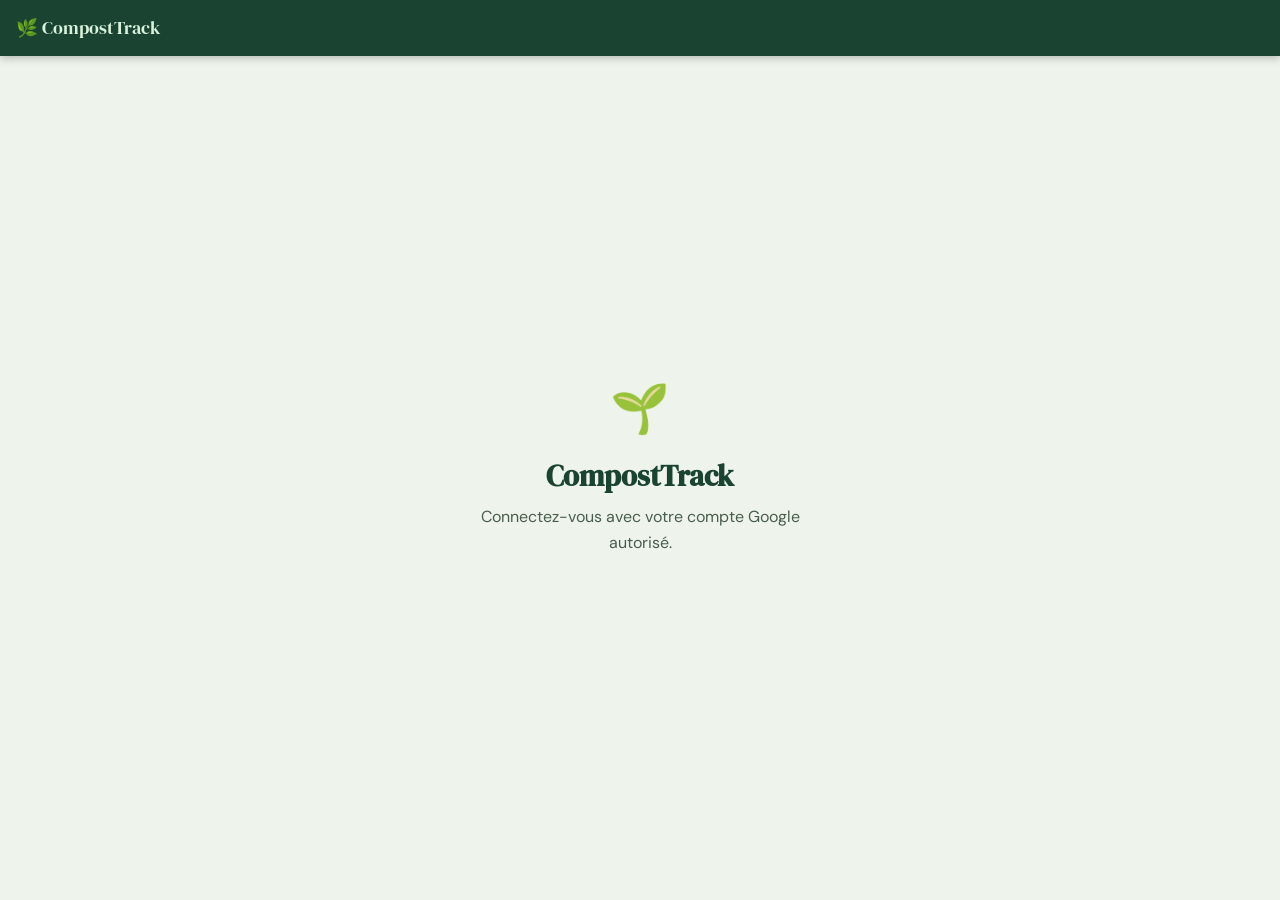
==== commit e286d9c3: "Remove table" ====
--- a/index.html
+++ b/index.html
@@ -3,20 +3,22 @@
 <head>
   <meta charset="UTF-8">
   <meta name="viewport" content="width=device-width, initial-scale=1.0">
-  <title>CompostTrack — Statistiques</title>
+  <title>CompostTrack — Carte</title>
   <meta name="theme-color" content="#1b4332">
   <link rel="preconnect" href="https://fonts.googleapis.com">
   <link href="https://fonts.googleapis.com/css2?family=DM+Sans:wght@400;600;700&family=DM+Serif+Display&display=swap" rel="stylesheet">
+  <link rel="stylesheet" href="https://unpkg.com/leaflet@1.9.4/dist/leaflet.css">
   <link rel="stylesheet" href="css/style.css">
 </head>
-<body>
+<body class="page-carte">
 
 <!-- HEADER -->
 <header class="header">
   <div class="header__logo">🌿 CompostTrack</div>
   <nav class="header__nav" id="main-nav" style="display:none">
-    <a href="index.html">Carte & Bacs</a>
-    <a href="stats.html" class="active">Statistiques</a>
+    <a href="index.html" class="active">🗺️ Carte</a>
+    <a href="bacs.html">📦 Bacs</a>
+    <a href="stats.html">📊 Stats</a>
   </nav>
   <div id="auth-login" style="display:flex">
     <div id="google-signin-btn"></div>
@@ -24,13 +26,13 @@
   <div id="auth-user" style="display:none" class="header__user">
     <img id="user-avatar" class="header__avatar" src="" alt="Avatar" style="display:none">
     <span id="user-name" class="header__username"></span>
-    <button class="header__logout" onclick="Auth.logout()">Déconnexion</button>
+    <button class="header__logout" onclick="Auth.logout()">Déco</button>
   </div>
 </header>
 
 <!-- Écran de connexion -->
 <div id="auth-screen" class="auth-screen">
-  <div class="auth-screen__icon">📊</div>
+  <div class="auth-screen__icon">🌱</div>
   <h1 class="auth-screen__title">CompostTrack</h1>
   <p class="auth-screen__subtitle">Connectez-vous avec votre compte Google autorisé.</p>
   <div id="google-signin-btn-center" style="margin-top:1.5rem"></div>
@@ -38,89 +40,163 @@
 
 <!-- Contenu principal -->
 <div id="app-content" style="display:none">
-<div class="stats-page">
-
-  <div class="stats-header">
-    <h1 class="stats-page-title">📊 Statistiques</h1>
-    <div style="display:flex;gap:.5rem;align-items:center;flex-wrap:wrap">
-      <select id="stats-periode" class="stats-periode-select">
-        <option value="semaine">Par semaine</option>
-        <option value="mois" selected>Par mois</option>
-        <option value="annee">Par année</option>
-      </select>
-      <button class="btn btn--export" onclick="ExportModule.openExportModal()">📥 Excel</button>
+
+  <!-- CARTE PLEIN ÉCRAN -->
+  <div class="relative">
+    <div id="map" role="main" aria-label="Carte des bacs de compostage"></div>
+
+    <!-- Contrôles flottants sur la carte -->
+    <div class="map-controls">
+      <button class="map-btn map-btn--primary" onclick="Forms.openAddBacForm()">+ Bac</button>
+      <button class="map-btn" onclick="Forms.openReleveForm(null)">📋 Relevé</button>
+      <button class="map-btn" id="btn-filtre-alertes">Bacs en alerte</button>
     </div>
   </div>
 
-  <!-- KPI -->
-  <div class="kpi-grid">
-    <div class="kpi-card"><div class="kpi-card__value" id="kpi-total-bacs">—</div><div class="kpi-card__label">Bacs</div></div>
-    <div class="kpi-card"><div class="kpi-card__value" id="kpi-total-releves">—</div><div class="kpi-card__label">Relevés</div></div>
-    <div class="kpi-card"><div class="kpi-card__value" id="kpi-moy-apport">—</div><div class="kpi-card__label">Apport moy.</div></div>
-    <div class="kpi-card"><div class="kpi-card__value" id="kpi-moy-broyat">—</div><div class="kpi-card__label">Broyat moy.</div></div>
-    <div class="kpi-card"><div class="kpi-card__value" id="kpi-moy-temp">—</div><div class="kpi-card__label">Temp. moy.</div></div>
-    <div class="kpi-card"><div class="kpi-card__value" id="kpi-moy-qualite">—</div><div class="kpi-card__label">Note moy.</div></div>
-  </div>
-
-  <!-- Filtre sites -->
-  <div class="stats-controls">
-    <div class="stats-controls__title">Sites affichés</div>
-    <div id="stats-sites" class="stats-sites-grid"></div>
-  </div>
-
-  <!-- Graphiques -->
-  <div class="charts-grid">
-    <div class="chart-card chart-card--full"><canvas id="chart-remplissage"></canvas></div>
-    <div class="chart-card"><canvas id="chart-temperature"></canvas></div>
-    <div class="chart-card"><canvas id="chart-qualite"></canvas></div>
-    <div class="chart-card"><canvas id="chart-problemes"></canvas></div>
-    <div class="chart-card"><canvas id="chart-activite"></canvas></div>
-  </div>
-
-</div>
+  <!-- Bandeau alertes sous la carte -->
+  <div id="alertes-bandeau" style="display:none"></div>
+
 </div><!-- /#app-content -->
 
 
-<!-- MODALE Export -->
-<div id="modal-export" class="modal" role="dialog" aria-modal="true">
+<!-- MODALE Bac -->
+<div id="modal-bac" class="modal" role="dialog" aria-modal="true" aria-labelledby="modal-bac-title">
   <div class="modal__box">
     <div class="modal__header">
-      <h2 class="modal__title">📥 Exporter les relevés</h2>
-      <button class="modal__close" data-close-modal="modal-export">×</button>
+      <h2 class="modal__title" id="modal-bac-title">Nouveau bac</h2>
+      <button class="modal__close" data-close-modal="modal-bac">×</button>
     </div>
-    <p class="export-info">Export <strong>.xlsx</strong> avec toutes les données.</p>
-    <p class="export-section-title">📅 Période</p>
-    <div class="form__row" style="margin-bottom:.95rem">
-      <div class="form__group">
-        <label class="form__label">Du</label>
-        <input type="date" id="export-date-debut" class="form__input">
-      </div>
-      <div class="form__group">
-        <label class="form__label">Au</label>
-        <input type="date" id="export-date-fin" class="form__input">
-      </div>
+    <form id="form-bac" novalidate>
+      <div class="form__group">
+        <label class="form__label" for="bac-nom">Nom du site *</label>
+        <input type="text" id="bac-nom" name="nom" class="form__input" placeholder="Ex : Jardin des Lilas" required>
+      </div>
+      <div class="form__group">
+        <label class="form__label">Coordonnées GPS *</label>
+        <div class="form__row">
+          <input type="number" name="lat" class="form__input" placeholder="Latitude"  step="0.000001" required>
+          <input type="number" name="lng" class="form__input" placeholder="Longitude" step="0.000001" required>
+        </div>
+        <button type="button" id="btn-gps" class="btn btn--secondary" style="margin-top:.5rem;width:100%">
+          📍 Utiliser ma position
+        </button>
+      </div>
+      <div class="form__actions">
+        <button type="button" class="btn btn--secondary" data-close-modal="modal-bac">Annuler</button>
+        <button type="submit" class="btn btn--primary">Enregistrer</button>
+      </div>
+    </form>
+  </div>
+</div>
+
+
+<!-- MODALE Relevé -->
+<div id="modal-releve" class="modal" role="dialog" aria-modal="true" aria-labelledby="modal-releve-title">
+  <div class="modal__box">
+    <div class="modal__header">
+      <h2 class="modal__title" id="modal-releve-title">Nouveau relevé</h2>
+      <button class="modal__close" data-close-modal="modal-releve">×</button>
     </div>
-    <p class="export-section-title">🏡 Sites</p>
-    <div id="export-sites" class="checkbox-group" style="margin-bottom:1rem"></div>
-    <div class="form__actions">
-      <button class="btn btn--secondary" data-close-modal="modal-export">Annuler</button>
-      <button id="btn-export-go" class="btn btn--export" onclick="ExportModule.runExport()">📥 Télécharger</button>
-    </div>
+    <form id="form-releve" novalidate>
+      <div class="form__group">
+        <label class="form__label" for="releve-date">Date et heure *</label>
+        <input type="datetime-local" id="releve-date" name="releve-date" class="form__input" required>
+      </div>
+      <div class="form__group">
+        <label class="form__label" for="releve-bac">Site *</label>
+        <select id="releve-bac" name="releve-bac" class="form__select" required></select>
+      </div>
+      <div class="form__row">
+        <div class="form__group">
+          <label class="form__label" for="releve-agent">Agent *</label>
+          <select id="releve-agent" name="releve-agent" class="form__select" required></select>
+        </div>
+        <div class="form__group">
+          <label class="form__label" for="releve-type">Type *</label>
+          <select id="releve-type" name="releve-type" class="form__select" required></select>
+        </div>
+      </div>
+      <div class="form__group">
+        <label class="form__label" for="releve-temp">Température (°C)</label>
+        <input type="number" id="releve-temp" name="releve-temp" class="form__input" placeholder="Ex : 42" min="-10" max="85" step="0.1">
+      </div>
+      <div class="form__group">
+        <label class="form__label">Hauteur bac d'apport</label>
+        <div class="range-wrapper">
+          <input type="range" id="releve-apport" name="releve-apport" class="form__range" min="0" max="100" step="10" value="50"
+                 oninput="document.getElementById('val-apport').textContent=this.value+'%'">
+          <span class="range-value" id="val-apport">50%</span>
+        </div>
+      </div>
+      <div class="form__group">
+        <label class="form__label">Hauteur bac broyat</label>
+        <div class="range-wrapper">
+          <input type="range" id="releve-broyat" name="releve-broyat" class="form__range" min="0" max="100" step="10" value="50"
+                 oninput="document.getElementById('val-broyat').textContent=this.value+'%'">
+          <span class="range-value" id="val-broyat">50%</span>
+        </div>
+      </div>
+      <div class="form__row">
+        <div class="form__group">
+          <label class="form__label" for="releve-hygro">Hygrométrie</label>
+          <select id="releve-hygro" name="releve-hygro" class="form__select">
+            <option value="">—</option>
+            <option>Humide</option><option>Trop humide</option>
+            <option>Sec</option><option>Trop sec</option>
+          </select>
+        </div>
+        <div class="form__group">
+          <label class="form__label" for="releve-qualite-apports">Qualité apports</label>
+          <select id="releve-qualite-apports" name="releve-qualite-apports" class="form__select">
+            <option value="">—</option>
+            <option>Très bon</option><option>Bon</option>
+            <option>Moyen</option><option>Faible</option>
+          </select>
+        </div>
+      </div>
+      <div class="form__group">
+        <label class="form__label">Problèmes constatés</label>
+        <div id="releve-problemes" class="checkbox-group"></div>
+      </div>
+      <div class="form__group">
+        <label class="form__label">Opérations réalisées</label>
+        <div id="releve-operations" class="checkbox-group"></div>
+        <input type="text" id="releve-operations-autre" name="releve-operations-autre" class="form__input form__input--autre" placeholder="Préciser…">
+      </div>
+      <div class="form__group">
+        <label class="form__label">Actions à planifier</label>
+        <div id="releve-actions-planif" class="checkbox-group"></div>
+        <input type="text" id="releve-actions-autre" name="releve-actions-autre" class="form__input form__input--autre" placeholder="Préciser…">
+      </div>
+      <div class="form__group">
+        <label class="form__label">Qualité du compostage</label>
+        <div class="star-rating" role="group">
+          <input type="radio" id="star5" name="releve-etoiles" value="5"><label for="star5">★</label>
+          <input type="radio" id="star4" name="releve-etoiles" value="4"><label for="star4">★</label>
+          <input type="radio" id="star3" name="releve-etoiles" value="3"><label for="star3">★</label>
+          <input type="radio" id="star2" name="releve-etoiles" value="2"><label for="star2">★</label>
+          <input type="radio" id="star1" name="releve-etoiles" value="1"><label for="star1">★</label>
+        </div>
+      </div>
+      <div class="form__actions">
+        <button type="button" class="btn btn--secondary" data-close-modal="modal-releve">Annuler</button>
+        <button type="submit" class="btn btn--primary">Enregistrer</button>
+      </div>
+    </form>
   </div>
 </div>
 
 
 <!-- SCRIPTS -->
 <script src="https://accounts.google.com/gsi/client" async defer></script>
-<script src="https://cdn.jsdelivr.net/npm/chart.js@4.4.0/dist/chart.umd.min.js"></script>
-<script src="https://cdn.sheetjs.com/xlsx-0.20.1/package/dist/xlsx.full.min.js"></script>
+<script src="https://unpkg.com/leaflet@1.9.4/dist/leaflet.js"></script>
 
 <script src="js/config.js"></script>
 <script src="js/utils.js"></script>
 <script src="js/auth.js"></script>
 <script src="js/api.js"></script>
-<script src="js/stats.js"></script>
-<script src="js/export.js"></script>
+<script src="js/map.js"></script>
+<script src="js/forms.js"></script>
 
 <script>
   initModalClose();
@@ -129,22 +205,18 @@
     Auth.init();
     Auth.onLogin(async () => {
       try {
-        await StatsModule.init();
-        // KPI
-        const [bacs, releves] = await Promise.all([apiFetchBacs(), apiFetchReleves()]);
-        const moy = f => {
-          const v = releves.map(r => parseFloat(r[f])).filter(v => !isNaN(v));
-          return v.length ? (v.reduce((a,b)=>a+b,0)/v.length).toFixed(1) : "—";
-        };
-        const set = (id, v) => { const el = document.getElementById(id); if (el) el.textContent = v; };
-        set("kpi-total-bacs",    bacs.length);
-        set("kpi-total-releves", releves.length);
-        set("kpi-moy-apport",    moy("hauteurApport") !== "—" ? moy("hauteurApport") + "%" : "—");
-        set("kpi-moy-broyat",    moy("hauteurBroyat") !== "—" ? moy("hauteurBroyat") + "%" : "—");
-        set("kpi-moy-temp",      moy("temperature")   !== "—" ? moy("temperature")   + "°C" : "—");
-        set("kpi-moy-qualite",   moy("qualiteCompostage") !== "—" ? moy("qualiteCompostage") + "/5" : "—");
+        await initSeuils();
+        MapModule.init();
+        await Promise.all([MapModule.loadBacs(), Forms.init()]);
+
+        // Si on arrive depuis bacs.html avec ?bac=ID, centre sur le bac
+        const params = new URLSearchParams(window.location.search);
+        const bacId  = params.get("bac");
+        if (bacId) {
+          setTimeout(() => MapModule.focusBac(bacId), 500);
+        }
       } catch (err) {
-        console.error("Erreur stats :", err);
+        console.error("Erreur :", err);
         showToast("Erreur de chargement : " + err.message, "error");
       }
     });
--- a/css/style.css
+++ b/css/style.css
@@ -1,9 +1,7 @@
 /**
- * style.css — Feuille de style principale CompostTrack
- * ======================================================
- * Design : Utilitaire naturel — tons verts/terre, lisible sur terrain.
- * Approche : Mobile-first. Variables CSS. Composants réutilisables.
- * Police : DM Sans (corps) + DM Serif Display (titres)
+ * style.css — CompostTrack
+ * Design naturel/terrain. Responsive mobile-first.
+ * Une seule version — pas de code spécifique mobile/desktop.
  */
 
 /* ── Variables ─────────────────────────────────────────────────────────────── */
@@ -13,7 +11,6 @@
   --vert-clair:   #52b788;
   --vert-pale:    #d8f3dc;
   --vert-fond:    #eef4ec;
-  --terre:        #6b4226;
   --orange:       #e07b39;
   --bleu:         #3a7abf;
   --fond:         #f7f6f2;
@@ -37,8 +34,7 @@
 /* ── Reset ──────────────────────────────────────────────────────────────────── */
 *, *::before, *::after { box-sizing: border-box; margin: 0; padding: 0; }
 html { font-size: 16px; -webkit-text-size-adjust: 100%; }
-body { font-family: var(--font-body); color: var(--texte); background: var(--fond); min-height: 100vh; }
-a    { color: var(--vert); text-decoration: none; }
+body { font-family: var(--font-body); color: var(--texte); background: var(--fond); }
 button { cursor: pointer; font-family: inherit; }
 
 /* ── Header ─────────────────────────────────────────────────────────────────── */
@@ -47,476 +43,271 @@
   background: var(--vert-fonce); color: var(--blanc);
   height: var(--header-h);
   display: flex; align-items: center; justify-content: space-between;
-  padding: 0 1rem;
-  box-shadow: 0 2px 8px rgba(0,0,0,.25);
+  padding: 0 1rem; box-shadow: 0 2px 8px rgba(0,0,0,.25);
+  gap: .5rem;
 }
 .header__logo {
-  font-family: var(--font-titre); font-size: 1.15rem; color: var(--vert-pale);
-  display: flex; align-items: center; gap: .4rem;
-}
-.header__nav { display: flex; gap: .2rem; }
+  font-family: var(--font-titre); font-size: 1.1rem; color: var(--vert-pale);
+  white-space: nowrap; flex-shrink: 0;
+}
+.header__nav { display: flex; gap: .2rem; flex-wrap: wrap; }
 .header__nav a {
-  color: var(--vert-pale); padding: .35rem .7rem;
-  border-radius: var(--r); font-size: .88rem;
-  transition: background var(--tr);
+  color: var(--vert-pale); padding: .35rem .65rem;
+  border-radius: var(--r); font-size: .85rem;
+  transition: background var(--tr); white-space: nowrap;
 }
 .header__nav a:hover, .header__nav a.active { background: rgba(255,255,255,.15); }
-
-/* ── Carte ──────────────────────────────────────────────────────────────────── */
-#map { height: 55vh; min-height: 300px; width: 100%; background: var(--vert-fond); }
-
-@media (min-width: 900px) { #map { height: 60vh; } }
-
-.map-controls {
-  position: absolute;
-  top: calc(var(--header-h) + .75rem); right: .75rem;
-  z-index: 500;
-  display: flex; flex-direction: column; gap: .5rem;
-}
-@media (min-width: 900px) { .map-controls { flex-direction: row; } }
-
-.map-btn {
-  background: var(--blanc); border: 1px solid var(--bord);
-  border-radius: var(--r); padding: .5rem .8rem;
-  font-size: .85rem; box-shadow: var(--sh);
-  transition: background var(--tr); white-space: nowrap;
-}
-.map-btn:hover { background: var(--vert-pale); }
-.map-btn--primary { background: var(--vert); color: var(--blanc); border-color: var(--vert); }
-.map-btn--primary:hover { background: var(--vert-fonce); }
-
-/* Légende carte */
-.map-legend {
-  background: var(--blanc); border-radius: var(--r);
-  padding: .55rem .75rem; box-shadow: var(--sh); font-size: .78rem; line-height: 2;
-}
-.map-legend__item { display: flex; align-items: center; gap: .4rem; }
-.map-legend__dot  { width: 11px; height: 11px; border-radius: 50%; flex-shrink: 0; }
-
-/* Popup carte */
-.compost-popup .leaflet-popup-content-wrapper {
-  border-radius: var(--rl); box-shadow: var(--shl); padding: 0; overflow: hidden;
-}
-.popup { padding: .9rem; min-width: 220px; }
-.popup__title { font-family: var(--font-titre); font-size: 1.05rem; color: var(--vert-fonce); margin-bottom: .2rem; }
-.popup__date  { font-size: .8rem; color: var(--texte-doux); margin-bottom: .65rem; }
-.popup__empty { color: var(--texte-doux); font-size: .88rem; margin: .4rem 0; }
-.popup__grid  {
-  display: grid; grid-template-columns: auto auto;
-  gap: .15rem .65rem; font-size: .83rem; margin-bottom: .65rem;
-}
-.popup__tags       { font-size: .78rem; margin-bottom: .5rem; }
-.popup__tags--danger { color: var(--orange); }
-.popup__actions    { display: flex; gap: .4rem; }
-.popup__btn {
-  flex: 1; background: var(--vert); color: var(--blanc);
-  border: none; border-radius: var(--r); padding: .38rem .5rem; font-size: .8rem; text-align: center;
-}
-.popup__btn--secondary {
-  background: var(--fond); color: var(--texte); border: 1px solid var(--bord);
-}
-
-/* ── Section principale ─────────────────────────────────────────────────────── */
-.main-section { padding: 1rem; max-width: 1400px; margin: 0 auto; }
-
-.section-header {
-  display: flex; align-items: center; justify-content: space-between;
-  margin: 1.2rem 0 .75rem; gap: .75rem; flex-wrap: wrap;
-}
-.section-title { font-family: var(--font-titre); font-size: 1.15rem; color: var(--vert-fonce); }
-
-.section-actions { display: flex; gap: .5rem; flex-wrap: wrap; align-items: center; }
-
-/* ── Tableau ─────────────────────────────────────────────────────────────────── */
-.table-wrapper {
-  overflow-x: auto; border-radius: var(--rl);
-  box-shadow: var(--sh); background: var(--blanc); border: 1px solid var(--bord);
-}
-.table { width: 100%; border-collapse: collapse; font-size: .84rem; }
-
-.table__th {
-  background: var(--vert-fonce); color: var(--vert-pale);
-  padding: .7rem .6rem; text-align: left; font-weight: 600;
-  cursor: pointer; white-space: nowrap; user-select: none;
-  transition: background var(--tr);
-}
-.table__th:hover       { background: var(--vert); }
-.table__th--active     { background: var(--vert); }
-.table__th--actions    { cursor: default; }
-.table__th--actions:hover { background: var(--vert-fonce); }
-
-.table__row:nth-child(even) { background: var(--fond); }
-.table__row:hover            { background: var(--vert-pale); }
-
-.table__td { padding: .55rem .6rem; border-bottom: 1px solid var(--bord); white-space: nowrap; }
-.table__td--alerte-apport { color: var(--orange); font-weight: 700; }
-.table__td--alerte-broyat { color: var(--bleu);   font-weight: 700; }
-.table__td--actions { display: flex; gap: .25rem; padding: .35rem .6rem; }
-
-.table__action-btn {
-  background: none; border: none; padding: .3rem;
-  border-radius: var(--r); font-size: .95rem; transition: background var(--tr);
-}
-.table__action-btn:hover        { background: var(--vert-pale); }
-.table__action-btn--danger:hover { background: #fde8e8; }
-
-.table__loading, .table__empty {
-  padding: 2.5rem; text-align: center; color: var(--texte-doux);
-}
-
-/* Filtre tableau */
-.table-filter__input {
-  border: 1px solid var(--bord); border-radius: var(--r);
-  padding: .4rem .75rem; font-size: .88rem; font-family: inherit;
-  background: var(--blanc); width: 100%; max-width: 260px;
-}
-
-/* ── Boutons ─────────────────────────────────────────────────────────────────── */
-.btn {
-  display: inline-flex; align-items: center; gap: .35rem;
-  border: none; border-radius: var(--r); padding: .48rem .95rem;
-  font-family: inherit; font-size: .88rem; font-weight: 600;
-  transition: background var(--tr), transform 80ms;
-}
-.btn:active   { transform: scale(.97); }
-.btn--primary { background: var(--vert); color: var(--blanc); }
-.btn--primary:hover { background: var(--vert-fonce); }
-.btn--secondary { background: var(--blanc); color: var(--texte); border: 1px solid var(--bord); }
-.btn--secondary:hover { background: var(--vert-pale); }
-.btn--export { background: #1d6f42; color: var(--blanc); }   /* Vert Excel */
-.btn--export:hover { background: #155232; }
-.btn:disabled { opacity: .6; cursor: default; }
-
-/* ── Modales ─────────────────────────────────────────────────────────────────── */
-.modal {
-  display: none; position: fixed; inset: 0;
-  background: rgba(0,0,0,.45); z-index: 2000;
-  align-items: flex-end; justify-content: center;
-}
-.modal--open { display: flex; }
-
-@media (min-width: 600px) { .modal { align-items: center; } }
-
-.modal__box {
-  background: var(--blanc); border-radius: var(--rl) var(--rl) 0 0;
-  width: 100%; max-width: 560px; max-height: 92vh;
-  overflow-y: auto; padding: 1.2rem;
-  animation: slideUp 240ms ease;
-}
-@media (min-width: 600px) { .modal__box { border-radius: var(--rl); } }
-
-@keyframes slideUp {
-  from { transform: translateY(36px); opacity: 0; }
-  to   { transform: translateY(0);    opacity: 1; }
-}
-
-.modal__header { display: flex; align-items: center; justify-content: space-between; margin-bottom: 1.1rem; }
-.modal__title  { font-family: var(--font-titre); font-size: 1.2rem; color: var(--vert-fonce); }
-.modal__close  { background: none; border: none; font-size: 1.4rem; color: var(--texte-doux); padding: .2rem; }
-
-/* ── Formulaires ────────────────────────────────────────────────────────────── */
-.form__group   { margin-bottom: .95rem; }
-.form__label   { display: block; font-size: .83rem; font-weight: 600; color: var(--texte-doux); margin-bottom: .3rem; }
-.form__input, .form__select, .form__textarea {
-  width: 100%; border: 1px solid var(--bord); border-radius: var(--r);
-  padding: .52rem .72rem; font-family: inherit; font-size: .93rem;
-  background: var(--blanc); transition: border-color var(--tr);
-}
-.form__input:focus, .form__select:focus, .form__textarea:focus {
-  outline: none; border-color: var(--vert-clair);
-  box-shadow: 0 0 0 3px rgba(82,183,136,.2);
-}
-.form__row     { display: grid; grid-template-columns: 1fr 1fr; gap: .75rem; }
-.form__actions { display: flex; gap: .65rem; justify-content: flex-end; margin-top: 1.2rem; }
-
-/* Range */
-.range-wrapper { display: flex; align-items: center; gap: .75rem; }
-.form__range   { flex: 1; accent-color: var(--vert); }
-.range-value   { min-width: 44px; text-align: right; font-weight: 700; color: var(--vert); }
-
-/* Checkboxes */
-.checkbox-group { display: flex; flex-wrap: wrap; gap: .45rem; }
-.checkbox-label { display: flex; align-items: center; gap: .35rem; font-size: .86rem; cursor: pointer; }
-.checkbox-label input { accent-color: var(--vert); width: 15px; height: 15px; }
-
-/* Champ "Autre" caché par défaut */
-.form__input--autre { margin-top: .4rem; display: none; }
-
-/* Étoiles */
-.star-rating { display: flex; gap: .2rem; flex-direction: row-reverse; justify-content: flex-end; }
-.star-rating input { display: none; }
-.star-rating label { font-size: 1.75rem; color: #ccc; cursor: pointer; transition: color var(--tr); }
-.star-rating label:hover,
-.star-rating label:hover ~ label,
-.star-rating input:checked ~ label { color: #f4a940; }
-
-/* ── Modale Export ──────────────────────────────────────────────────────────── */
-.export-info {
-  background: var(--vert-fond); border-radius: var(--r);
-  padding: .75rem; font-size: .83rem; color: var(--texte-doux);
-  margin-bottom: 1rem; line-height: 1.55;
-}
-.export-section-title {
-  font-weight: 700; color: var(--vert-fonce); font-size: .85rem;
-  margin-bottom: .4rem; margin-top: .75rem;
-}
-
-/* ── Statistiques ───────────────────────────────────────────────────────────── */
-.stats-page       { padding: 1rem; max-width: 1400px; margin: 0 auto; }
-.stats-header     {
-  display: flex; align-items: center; justify-content: space-between;
-  flex-wrap: wrap; gap: .75rem; margin: 1rem 0 1.2rem;
-}
-.stats-page-title { font-family: var(--font-titre); font-size: 1.45rem; color: var(--vert-fonce); }
-
-.stats-controls {
-  background: var(--blanc); border: 1px solid var(--bord);
-  border-radius: var(--rl); padding: .9rem; margin-bottom: 1.2rem;
-  box-shadow: var(--sh);
-}
-.stats-controls__row { display: flex; align-items: center; gap: 1rem; flex-wrap: wrap; }
-.stats-controls__title { font-weight: 700; color: var(--vert-fonce); font-size: .9rem; }
-
-.stats-periode-select {
-  border: 1px solid var(--bord); border-radius: var(--r);
-  padding: .42rem .72rem; font-family: inherit; font-size: .88rem; background: var(--blanc);
-}
-
-.stats-sites-grid { display: flex; flex-wrap: wrap; gap: .45rem; margin-top: .5rem; }
-.stats-site-label {
-  display: flex; align-items: center; gap: .35rem; font-size: .85rem; cursor: pointer;
-  background: var(--fond); border: 1px solid var(--bord);
-  border-radius: 999px; padding: .28rem .72rem;
-}
-.stats-site-dot { width: 9px; height: 9px; border-radius: 50%; flex-shrink: 0; }
-
-/* KPI */
-.kpi-grid {
-  display: grid; grid-template-columns: repeat(auto-fit, minmax(130px, 1fr));
-  gap: .75rem; margin-bottom: 1.2rem;
-}
-.kpi-card {
-  background: var(--blanc); border: 1px solid var(--bord);
-  border-radius: var(--rl); padding: .9rem; text-align: center; box-shadow: var(--sh);
-}
-.kpi-card__value { font-family: var(--font-titre); font-size: 1.75rem; color: var(--vert); line-height: 1; margin-bottom: .2rem; }
-.kpi-card__label { font-size: .75rem; color: var(--texte-doux); }
-
-/* Grille graphiques */
-.charts-grid { display: grid; grid-template-columns: 1fr; gap: 1.2rem; }
-@media (min-width: 900px) { .charts-grid { grid-template-columns: 1fr 1fr; } }
-
-.chart-card {
-  background: var(--blanc); border: 1px solid var(--bord);
-  border-radius: var(--rl); padding: 1rem; box-shadow: var(--sh);
-}
-.chart-card--full { grid-column: 1 / -1; }
-
-/* ── Toast ──────────────────────────────────────────────────────────────────── */
-.toast {
-  position: fixed; bottom: 1.5rem; left: 50%;
-  transform: translateX(-50%) translateY(2rem);
-  background: var(--vert-fonce); color: var(--blanc);
-  padding: .7rem 1.2rem; border-radius: 999px;
-  font-size: .88rem; box-shadow: var(--shl);
-  opacity: 0; transition: opacity .3s, transform .3s;
-  z-index: 9999; white-space: nowrap;
-}
-.toast--visible { opacity: 1; transform: translateX(-50%) translateY(0); }
-.toast--error   { background: var(--danger); }
-
-/* ── Spinner ────────────────────────────────────────────────────────────────── */
-.spinner {
-  display: inline-block; width: 14px; height: 14px;
-  border: 2px solid var(--bord); border-top-color: var(--vert);
-  border-radius: 50%; animation: spin .7s linear infinite; margin-right: .4rem;
-}
-@keyframes spin { to { transform: rotate(360deg); } }
-
-/* ── Authentification ────────────────────────────────────────────────────────── */
-.header__user     { display: flex; align-items: center; gap: .5rem; }
-.header__username { font-size: .82rem; color: var(--vert-pale); max-width: 140px;
-                    overflow: hidden; text-overflow: ellipsis; white-space: nowrap; }
-.header__avatar   { width: 28px; height: 28px; border-radius: 50%;
-                    border: 2px solid var(--vert-clair); }
-.header__logout   { background: transparent; border: 1px solid rgba(255,255,255,.3);
-                    color: var(--vert-pale); padding: .25rem .6rem;
-                    border-radius: var(--r); font-size: .78rem;
-                    transition: background var(--tr); }
+.header__user { display: flex; align-items: center; gap: .4rem; flex-shrink: 0; }
+.header__username {
+  font-size: .8rem; color: var(--vert-pale);
+  max-width: 120px; overflow: hidden; text-overflow: ellipsis; white-space: nowrap;
+}
+.header__avatar { width: 28px; height: 28px; border-radius: 50%; border: 2px solid var(--vert-clair); }
+.header__logout {
+  background: transparent; border: 1px solid rgba(255,255,255,.3);
+  color: var(--vert-pale); padding: .2rem .55rem;
+  border-radius: var(--r); font-size: .78rem; transition: background var(--tr);
+}
 .header__logout:hover { background: rgba(255,255,255,.12); }
 
+/* Badge alertes */
+.alerte-badge {
+  display: flex; align-items: center; gap: .3rem;
+  background: var(--danger); color: #fff;
+  border-radius: 999px; padding: .2rem .6rem;
+  font-size: .78rem; cursor: pointer; white-space: nowrap; flex-shrink: 0;
+  animation: badgePulse 2s ease-in-out infinite;
+}
+.alerte-badge strong { font-size: .9rem; }
+@keyframes badgePulse {
+  0%,100% { box-shadow: 0 0 0 0 rgba(192,57,43,.5); }
+  50%      { box-shadow: 0 0 0 5px rgba(192,57,43,0); }
+}
+
+/* ── Auth screen ────────────────────────────────────────────────────────────── */
 .auth-screen {
   min-height: calc(100vh - var(--header-h));
   display: flex; flex-direction: column;
   align-items: center; justify-content: center;
-  padding: 2rem; text-align: center;
+  padding: 2rem; text-align: center; background: var(--vert-fond);
+}
+.auth-screen__icon  { font-size: 3rem; margin-bottom: 1rem; }
+.auth-screen__title { font-family: var(--font-titre); font-size: 1.8rem; color: var(--vert-fonce); margin-bottom: .5rem; }
+.auth-screen__subtitle { color: var(--texte-doux); max-width: 340px; line-height: 1.6; }
+
+/* ── Carte ──────────────────────────────────────────────────────────────────── */
+#map {
+  height: 55vh; min-height: 280px; width: 100%;
   background: var(--vert-fond);
 }
-.auth-screen__icon     { font-size: 3rem; margin-bottom: 1rem; }
-.auth-screen__title    { font-family: var(--font-titre); font-size: 2rem;
-                          color: var(--vert-fonce); margin-bottom: .5rem; }
-.auth-screen__subtitle { color: var(--texte-doux); max-width: 360px; line-height: 1.6; }
-
-/* ── Tableau expandable — master/detail ─────────────────────────────────────── */
-
-/* Colonne expand (chevron + compteur) */
-.table__th--expand  { width: 52px; cursor: default !important; }
-.table__td--expand  { width: 52px; text-align: center; padding: .3rem; }
-
+.relative { position: relative; }
+.map-controls {
+  position: absolute; top: .75rem; right: .75rem; z-index: 500;
+  display: flex; flex-direction: column; gap: .4rem;
+}
+@media (min-width: 600px) {
+  #map { height: 60vh; }
+  .map-controls { flex-direction: row; }
+}
+.map-btn {
+  background: var(--blanc); border: 1px solid var(--bord);
+  border-radius: var(--r); padding: .45rem .7rem;
+  font-size: .82rem; box-shadow: var(--sh); transition: background var(--tr); white-space: nowrap;
+}
+.map-btn:hover { background: var(--vert-pale); }
+.map-btn--primary { background: var(--vert); color: var(--blanc); border-color: var(--vert); }
+.map-btn--primary:hover { background: var(--vert-fonce); }
+.map-btn--active  { background: var(--danger) !important; color: #fff !important; border-color: var(--danger) !important; }
+
+/* Légende */
+.map-legend { background: var(--blanc); border-radius: var(--r); padding: .5rem .7rem; box-shadow: var(--sh); font-size: .76rem; line-height: 1.9; }
+.map-legend__item { display: flex; align-items: center; gap: .35rem; }
+.map-legend__dot  { width: 10px; height: 10px; border-radius: 50%; flex-shrink: 0; }
+.map-legend__dot--pulse { animation: legendPulse 1.6s ease-in-out infinite; }
+@keyframes legendPulse { 0%,100% { transform: scale(1); } 50% { transform: scale(1.4); } }
+
+/* Popup */
+.compost-popup .leaflet-popup-content-wrapper { border-radius: var(--rl); box-shadow: var(--shl); padding: 0; overflow: hidden; }
+.popup { padding: .85rem; min-width: 210px; }
+.popup__title   { font-family: var(--font-titre); font-size: 1rem; color: var(--vert-fonce); margin-bottom: .2rem; }
+.popup__date    { font-size: .78rem; color: var(--texte-doux); margin-bottom: .6rem; }
+.popup__empty   { color: var(--texte-doux); font-size: .88rem; margin: .4rem 0; }
+.popup__grid    { display: grid; grid-template-columns: auto auto; gap: .15rem .6rem; font-size: .82rem; margin-bottom: .6rem; }
+.popup__tags    { font-size: .78rem; margin-bottom: .5rem; }
+.popup__tags--danger { color: var(--orange); }
+.popup__actions { display: flex; gap: .4rem; }
+.popup__btn     { flex: 1; background: var(--vert); color: var(--blanc); border: none; border-radius: var(--r); padding: .38rem .5rem; font-size: .8rem; text-align: center; cursor: pointer; }
+.popup__btn--secondary { background: var(--fond); color: var(--texte); border: 1px solid var(--bord); }
+.popup__alerte  { border-radius: var(--r); padding: .28rem .6rem; font-size: .78rem; font-weight: 700; margin-bottom: .5rem; text-align: center; }
+.popup__alerte--apport  { background: #fde8d8; color: #c05a10; }
+.popup__alerte--broyat  { background: #d8eaf8; color: #1a5a8a; }
+.popup__alerte--inactif { background: #fffbe6; color: #7a6000; }
+.popup__val--alerte { color: var(--danger); font-weight: 800; }
+
+/* ── Bandeau alertes ────────────────────────────────────────────────────────── */
+#alertes-bandeau { background: #fff8f0; border-top: 3px solid var(--orange); padding: .6rem 1rem; }
+.bandeau__titre  { font-size: .85rem; color: var(--texte-doux); margin-bottom: .45rem; }
+.bandeau__liste  { display: flex; flex-wrap: wrap; gap: .35rem; }
+.bandeau__item   {
+  display: inline-flex; align-items: center; gap: .35rem;
+  background: var(--blanc); border: 1px solid var(--bord);
+  border-radius: 999px; padding: .28rem .7rem;
+  font-size: .8rem; cursor: pointer; font-family: inherit;
+  transition: background var(--tr);
+}
+.bandeau__item:hover { background: var(--vert-pale); }
+.bandeau__dot    { width: 8px; height: 8px; border-radius: 50%; animation: legendPulse 1.6s ease-in-out infinite; }
+.bandeau__nom    { font-weight: 600; }
+.bandeau__detail { color: var(--texte-doux); font-size: .76rem; }
+
+/* ── Section principale / tableau ──────────────────────────────────────────── */
+.main-section   { padding: .75rem; max-width: 1400px; margin: 0 auto; }
+.section-header {
+  display: flex; align-items: center; justify-content: space-between;
+  margin: 1rem 0 .65rem; gap: .5rem; flex-wrap: wrap;
+}
+.section-title   { font-family: var(--font-titre); font-size: 1.1rem; color: var(--vert-fonce); }
+.section-actions { display: flex; gap: .4rem; flex-wrap: wrap; align-items: center; }
+
+.table-wrapper { overflow-x: auto; border-radius: var(--rl); box-shadow: var(--sh); background: var(--blanc); border: 1px solid var(--bord); }
+.table { width: 100%; border-collapse: collapse; font-size: .82rem; }
+.table__th {
+  background: var(--vert-fonce); color: var(--vert-pale);
+  padding: .65rem .55rem; text-align: left; font-weight: 600;
+  cursor: pointer; white-space: nowrap; user-select: none; transition: background var(--tr);
+}
+.table__th:hover, .table__th--active { background: var(--vert); }
+.table__th--actions, .table__th--expand { cursor: default; }
+.table__th--actions:hover, .table__th--expand:hover { background: var(--vert-fonce); }
+.table__row:nth-child(even) { background: var(--fond); }
+.table__row:hover           { background: var(--vert-pale); }
+.table__td { padding: .52rem .55rem; border-bottom: 1px solid var(--bord); white-space: nowrap; }
+.table__td--alerte-apport  { color: var(--orange); font-weight: 700; }
+.table__td--alerte-broyat  { color: var(--bleu);   font-weight: 700; }
+.table__td--alerte-inactif { color: #7a6000; font-weight: 700; background: #fffbe6; }
+.table__td--actions { display: flex; gap: .25rem; padding: .32rem .55rem; }
+.table__action-btn { background: none; border: none; padding: .28rem; border-radius: var(--r); font-size: .9rem; transition: background var(--tr); }
+.table__action-btn:hover        { background: var(--vert-pale); }
+.table__action-btn--danger:hover{ background: #fde8e8; }
+.table__loading, .table__empty  { padding: 2rem; text-align: center; color: var(--texte-doux); }
+.table-filter__input {
+  border: 1px solid var(--bord); border-radius: var(--r);
+  padding: .38rem .7rem; font-size: .86rem; font-family: inherit;
+  background: var(--blanc); width: 100%; max-width: 220px;
+}
+
+/* Expandable rows */
+.table__th--expand, .table__td--expand { width: 48px; text-align: center; padding: .28rem; }
 .table__expand-btn {
   background: var(--vert-fond); border: 1px solid var(--bord);
-  border-radius: var(--r); padding: .25rem .4rem;
-  font-size: .75rem; cursor: pointer; display: inline-flex;
-  align-items: center; gap: .2rem;
-  transition: background var(--tr), transform var(--tr);
-  color: var(--vert);
-}
-.table__expand-btn:hover          { background: var(--vert-pale); }
-.table__expand-btn--open          { background: var(--vert-pale); border-color: var(--vert-clair); }
-.table__nb-releves                { font-weight: 700; font-size: .78rem; }
-.table__no-releve                 { color: var(--bord); font-size: .85rem; }
-
-/* Ligne principale en état ouvert */
-.table__row--main                 { transition: background var(--tr); }
-.table__row--expanded             { background: var(--vert-pale) !important; }
-.table__row--expanded:hover       { background: var(--vert-pale) !important; }
-
-/* Ligne de détail */
-.table__row--detail               { background: var(--fond); }
-.table__td--detail                { padding: 0; border-bottom: 2px solid var(--vert-clair); }
-
-/* Wrapper du sous-tableau */
-.detail__wrapper {
-  padding: .75rem 1rem;
-  border-left: 3px solid var(--vert-clair);
-  margin: .25rem .5rem;
-  border-radius: 0 var(--r) var(--r) 0;
-  background: var(--blanc);
-}
-
-.detail__header {
-  font-size: .82rem; color: var(--texte-doux);
-  margin-bottom: .6rem;
-  display: flex; align-items: center; gap: .5rem; flex-wrap: wrap;
-}
-.detail__count {
-  background: var(--vert-pale); color: var(--vert-fonce);
-  border-radius: 999px; padding: .1rem .5rem; font-size: .75rem; font-weight: 700;
-}
-
-/* Scroll horizontal du sous-tableau sur mobile */
-.detail__scroll   { overflow-x: auto; }
-
-.detail__table    { width: 100%; border-collapse: collapse; font-size: .8rem; }
-
-.detail__th {
-  background: var(--vert-fond); color: var(--texte-doux);
-  padding: .4rem .5rem; text-align: left; font-weight: 600;
-  white-space: nowrap; border-bottom: 1px solid var(--bord);
-}
-
-.detail__td {
-  padding: .4rem .5rem; border-bottom: 1px solid var(--vert-fond);
-  white-space: nowrap; color: var(--texte);
-}
-
-.detail__td--index {
-  width: 52px; text-align: center;
-  color: var(--texte-doux); font-size: .75rem;
-}
-
-/* Première ligne = dernier relevé */
+  border-radius: var(--r); padding: .22rem .38rem; font-size: .72rem; cursor: pointer;
+  display: inline-flex; align-items: center; gap: .18rem; color: var(--vert);
+  transition: background var(--tr);
+}
+.table__expand-btn:hover     { background: var(--vert-pale); }
+.table__expand-btn--open     { background: var(--vert-pale); border-color: var(--vert-clair); }
+.table__nb-releves           { font-weight: 700; }
+.table__no-releve            { color: var(--bord); }
+.table__row--main            { transition: background var(--tr); }
+.table__row--expanded        { background: var(--vert-pale) !important; }
+.table__row--detail          { background: var(--fond); }
+.table__td--detail           { padding: 0; border-bottom: 2px solid var(--vert-clair); }
+.detail__wrapper { padding: .65rem .9rem; border-left: 3px solid var(--vert-clair); margin: .2rem .4rem; border-radius: 0 var(--r) var(--r) 0; background: var(--blanc); }
+.detail__header  { font-size: .8rem; color: var(--texte-doux); margin-bottom: .5rem; display: flex; align-items: center; gap: .45rem; flex-wrap: wrap; }
+.detail__count   { background: var(--vert-pale); color: var(--vert-fonce); border-radius: 999px; padding: .08rem .45rem; font-size: .72rem; font-weight: 700; }
+.detail__scroll  { overflow-x: auto; }
+.detail__table   { width: 100%; border-collapse: collapse; font-size: .78rem; }
+.detail__th      { background: var(--vert-fond); color: var(--texte-doux); padding: .38rem .45rem; text-align: left; font-weight: 600; white-space: nowrap; border-bottom: 1px solid var(--bord); }
+.detail__td      { padding: .38rem .45rem; border-bottom: 1px solid var(--vert-fond); white-space: nowrap; }
+.detail__td--index { width: 48px; text-align: center; color: var(--texte-doux); font-size: .72rem; }
 .detail__row--latest .detail__td { background: rgba(82,183,136,.08); }
-
-.detail__badge {
-  background: var(--vert); color: var(--blanc);
-  border-radius: 999px; padding: .1rem .45rem;
-  font-size: .7rem; font-weight: 700; white-space: nowrap;
-}
-
+.detail__badge   { background: var(--vert); color: var(--blanc); border-radius: 999px; padding: .08rem .42rem; font-size: .68rem; font-weight: 700; }
 .detail__row:last-child .detail__td { border-bottom: none; }
 
-/* ── Alertes carte ───────────────────────────────────────────────────────────── */
-
-/* Badge header */
-.alerte-badge {
-  display: flex; align-items: center; gap: .3rem;
-  background: #c0392b; color: #fff;
-  border-radius: 999px; padding: .25rem .75rem;
-  font-size: .82rem; animation: badgePulse 2s ease-in-out infinite;
-  white-space: nowrap;
-}
-.alerte-badge strong { font-size: 1rem; }
-
-@keyframes badgePulse {
-  0%, 100% { box-shadow: 0 0 0 0 rgba(192,57,43,.5); }
-  50%       { box-shadow: 0 0 0 6px rgba(192,57,43,0); }
-}
-
-/* Bouton filtre actif */
-.map-btn--active {
-  background: #c0392b !important;
-  color: #fff !important;
-  border-color: #c0392b !important;
-}
-
-/* Légende — point animé pour les alertes */
-.map-legend__dot--pulse {
-  animation: legendPulse 1.6s ease-in-out infinite;
-}
-@keyframes legendPulse {
-  0%, 100% { transform: scale(1);   opacity: 1; }
-  50%       { transform: scale(1.4); opacity: .8; }
-}
-
-/* Popup — bannière d'alerte */
-.popup__alerte {
-  border-radius: var(--r); padding: .3rem .6rem;
-  font-size: .8rem; font-weight: 700; margin-bottom: .5rem;
-  text-align: center;
-}
-.popup__alerte--apport  { background: #fde8d8; color: #c05a10; }
-.popup__alerte--broyat  { background: #d8eaf8; color: #1a5a8a; }
-.popup__alerte--urgence { background: #fde; color: #c0392b; }
-
-/* Valeur en alerte dans le popup */
-.popup__val--alerte { color: #c0392b; font-weight: 800; }
-
-/* ── Bandeau récapitulatif alertes ──────────────────────────────────────────── */
-#alertes-bandeau {
-  background: #fff8f0;
-  border-top: 3px solid var(--orange);
-  padding: .65rem 1rem;
-}
-
-.bandeau__titre {
-  font-size: .88rem; color: var(--texte-doux);
-  margin-bottom: .5rem;
-}
-
-.bandeau__liste {
-  display: flex; flex-wrap: wrap; gap: .4rem;
-}
-
-.bandeau__item {
-  display: inline-flex; align-items: center; gap: .4rem;
-  background: var(--blanc); border: 1px solid var(--bord);
-  border-radius: 999px; padding: .3rem .75rem;
-  font-size: .82rem; cursor: pointer; font-family: inherit;
-  transition: background var(--tr), box-shadow var(--tr);
-}
-.bandeau__item:hover {
-  background: var(--vert-pale);
-  box-shadow: var(--sh);
-}
-
-.bandeau__dot {
-  width: 9px; height: 9px; border-radius: 50%; flex-shrink: 0;
-  animation: legendPulse 1.6s ease-in-out infinite;
-}
-
-.bandeau__nom    { font-weight: 600; color: var(--texte); }
-.bandeau__detail { color: var(--texte-doux); font-size: .78rem; }
-
-/* Supprime le style urgence (plus utilisé) */
-.popup__alerte--urgence { display: none; }
+/* ── Boutons ─────────────────────────────────────────────────────────────────── */
+.btn {
+  display: inline-flex; align-items: center; gap: .3rem;
+  border: none; border-radius: var(--r); padding: .45rem .85rem;
+  font-family: inherit; font-size: .86rem; font-weight: 600;
+  transition: background var(--tr), transform 80ms; cursor: pointer;
+}
+.btn:active { transform: scale(.97); }
+.btn--primary   { background: var(--vert); color: var(--blanc); }
+.btn--primary:hover { background: var(--vert-fonce); }
+.btn--secondary { background: var(--blanc); color: var(--texte); border: 1px solid var(--bord); }
+.btn--secondary:hover { background: var(--vert-pale); }
+.btn--export    { background: #1d6f42; color: var(--blanc); }
+.btn--export:hover { background: #155232; }
+.btn:disabled   { opacity: .6; cursor: default; }
+
+/* ── Modales ─────────────────────────────────────────────────────────────────── */
+.modal { display: none; position: fixed; inset: 0; background: rgba(0,0,0,.45); z-index: 2000; align-items: flex-end; justify-content: center; }
+.modal--open { display: flex; }
+@media (min-width: 600px) { .modal { align-items: center; } }
+.modal__box {
+  background: var(--blanc); border-radius: var(--rl) var(--rl) 0 0;
+  width: 100%; max-width: 560px; max-height: 92vh;
+  overflow-y: auto; padding: 1.1rem 1rem 1.5rem;
+  animation: slideUp 240ms ease;
+}
+@media (min-width: 600px) { .modal__box { border-radius: var(--rl); } }
+@keyframes slideUp { from { transform: translateY(36px); opacity: 0; } to { transform: translateY(0); opacity: 1; } }
+.modal__header { display: flex; align-items: center; justify-content: space-between; margin-bottom: 1rem; }
+.modal__title  { font-family: var(--font-titre); font-size: 1.15rem; color: var(--vert-fonce); }
+.modal__close  { background: none; border: none; font-size: 1.4rem; color: var(--texte-doux); padding: .2rem; cursor: pointer; }
+
+/* ── Formulaires ────────────────────────────────────────────────────────────── */
+.form__group   { margin-bottom: .9rem; }
+.form__label   { display: block; font-size: .82rem; font-weight: 600; color: var(--texte-doux); margin-bottom: .28rem; }
+.form__input, .form__select {
+  width: 100%; border: 1px solid var(--bord); border-radius: var(--r);
+  padding: .52rem .7rem; font-family: inherit; font-size: .93rem;
+  background: var(--blanc); transition: border-color var(--tr);
+}
+.form__input:focus, .form__select:focus { outline: none; border-color: var(--vert-clair); box-shadow: 0 0 0 3px rgba(82,183,136,.2); }
+.form__row     { display: grid; grid-template-columns: 1fr 1fr; gap: .65rem; }
+.form__actions { display: flex; gap: .6rem; justify-content: flex-end; margin-top: 1.1rem; }
+.form__input--autre { margin-top: .4rem; display: none; }
+.range-wrapper { display: flex; align-items: center; gap: .7rem; }
+.form__range   { flex: 1; accent-color: var(--vert); }
+.range-value   { min-width: 42px; text-align: right; font-weight: 700; color: var(--vert); }
+.checkbox-group { display: flex; flex-wrap: wrap; gap: .4rem; }
+.checkbox-label { display: flex; align-items: center; gap: .32rem; font-size: .85rem; cursor: pointer; }
+.checkbox-label input { accent-color: var(--vert); width: 15px; height: 15px; }
+.star-rating { display: flex; gap: .2rem; flex-direction: row-reverse; justify-content: flex-end; }
+.star-rating input { display: none; }
+.star-rating label { font-size: 1.75rem; color: #ccc; cursor: pointer; transition: color var(--tr); }
+.star-rating label:hover, .star-rating label:hover ~ label, .star-rating input:checked ~ label { color: #f4a940; }
+
+/* Export */
+.export-info          { background: var(--vert-fond); border-radius: var(--r); padding: .65rem; font-size: .82rem; color: var(--texte-doux); margin-bottom: .9rem; line-height: 1.5; }
+.export-section-title { font-weight: 700; color: var(--vert-fonce); font-size: .84rem; margin-bottom: .38rem; margin-top: .7rem; }
+
+/* ── Statistiques ───────────────────────────────────────────────────────────── */
+.stats-page        { padding: .75rem; max-width: 1400px; margin: 0 auto; }
+.stats-header      { display: flex; align-items: center; justify-content: space-between; flex-wrap: wrap; gap: .65rem; margin: .75rem 0 1rem; }
+.stats-page-title  { font-family: var(--font-titre); font-size: 1.35rem; color: var(--vert-fonce); }
+.stats-periode-select { border: 1px solid var(--bord); border-radius: var(--r); padding: .4rem .7rem; font-family: inherit; font-size: .88rem; background: var(--blanc); }
+.stats-controls    { background: var(--blanc); border: 1px solid var(--bord); border-radius: var(--rl); padding: .85rem; margin-bottom: 1.1rem; box-shadow: var(--sh); }
+.stats-controls__title { font-weight: 700; color: var(--vert-fonce); font-size: .88rem; margin-bottom: .5rem; }
+.stats-sites-grid  { display: flex; flex-wrap: wrap; gap: .4rem; }
+.stats-site-label  { display: flex; align-items: center; gap: .32rem; font-size: .83rem; cursor: pointer; background: var(--fond); border: 1px solid var(--bord); border-radius: 999px; padding: .26rem .68rem; }
+.stats-site-dot    { width: 9px; height: 9px; border-radius: 50%; flex-shrink: 0; }
+.kpi-grid          { display: grid; grid-template-columns: repeat(3, 1fr); gap: .6rem; margin-bottom: 1.1rem; }
+@media (min-width: 700px) { .kpi-grid { grid-template-columns: repeat(6, 1fr); } }
+.kpi-card          { background: var(--blanc); border: 1px solid var(--bord); border-radius: var(--rl); padding: .75rem .5rem; text-align: center; box-shadow: var(--sh); }
+.kpi-card__value   { font-family: var(--font-titre); font-size: 1.5rem; color: var(--vert); line-height: 1; margin-bottom: .2rem; }
+.kpi-card__label   { font-size: .72rem; color: var(--texte-doux); }
+.charts-grid       { display: grid; grid-template-columns: 1fr; gap: 1rem; }
+@media (min-width: 900px) { .charts-grid { grid-template-columns: 1fr 1fr; } }
+.chart-card        { background: var(--blanc); border: 1px solid var(--bord); border-radius: var(--rl); padding: .9rem; box-shadow: var(--sh); }
+.chart-card--full  { grid-column: 1 / -1; }
+
+/* ── Toast ──────────────────────────────────────────────────────────────────── */
+.toast { position: fixed; bottom: 1.5rem; left: 50%; transform: translateX(-50%) translateY(2rem); background: var(--vert-fonce); color: var(--blanc); padding: .65rem 1.1rem; border-radius: 999px; font-size: .86rem; box-shadow: var(--shl); opacity: 0; transition: opacity .3s, transform .3s; z-index: 9999; white-space: nowrap; }
+.toast--visible { opacity: 1; transform: translateX(-50%) translateY(0); }
+.toast--error   { background: var(--danger); }
+
+/* ── Spinner ────────────────────────────────────────────────────────────────── */
+.spinner { display: inline-block; width: 13px; height: 13px; border: 2px solid var(--bord); border-top-color: var(--vert); border-radius: 50%; animation: spin .7s linear infinite; margin-right: .35rem; }
+@keyframes spin { to { transform: rotate(360deg); } }
